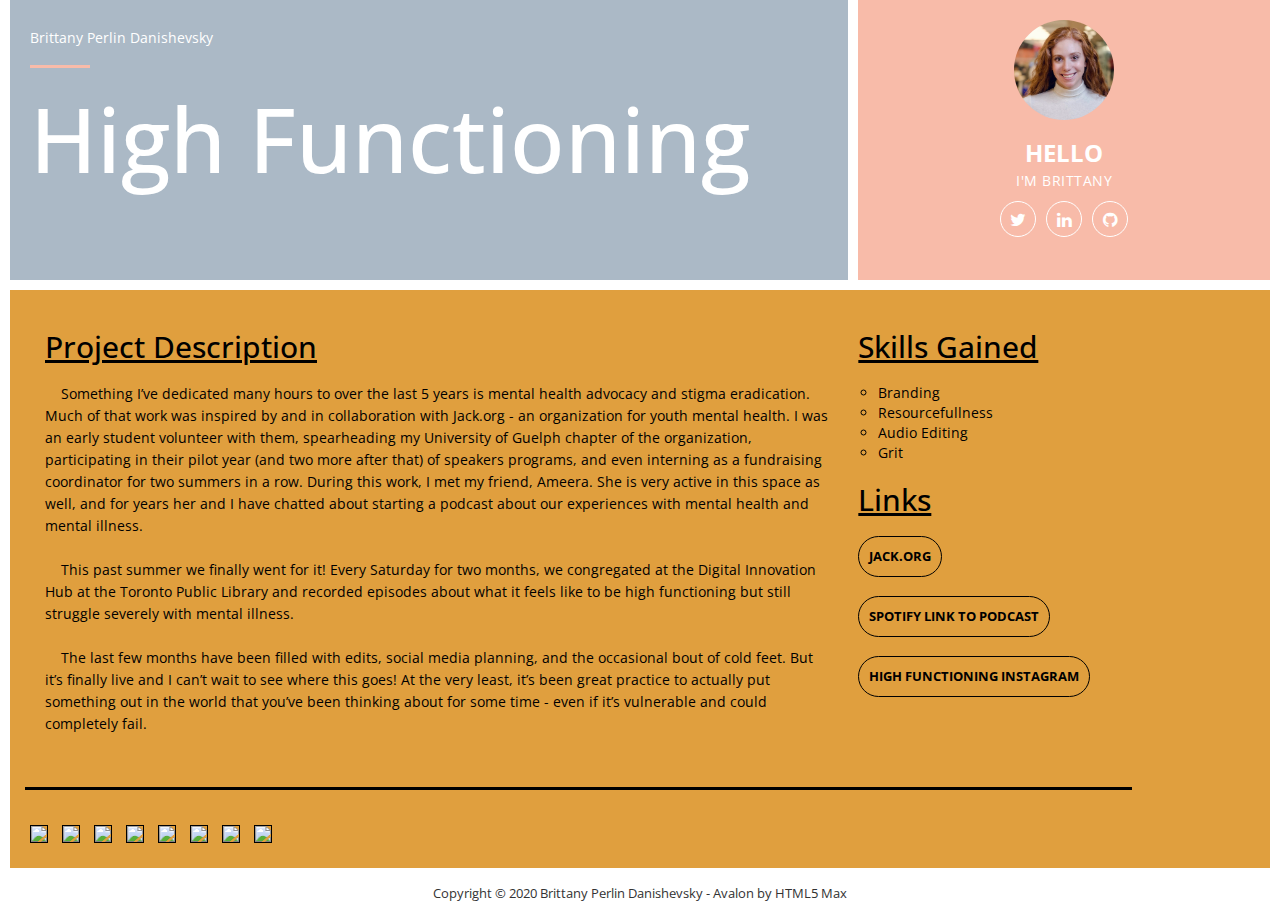
==== highfunctioning.html @ cb2e7c2d "Update highfunctioning.html" ====
<!DOCTYPE html>
<html>
    <head>
        <meta charset="utf-8">
        <meta http-equiv="X-UA-Compatible" content="IE=edge,chrome=1">
        <title>High Functioning Podcast</title>
<!--
Avalon Template
http://www.templatemo.com/tm-513-avalon
-->

	<link rel="shortcut icon" href="favicon.png">

        <meta name="description" content="">
        <meta name="viewport" content="width=device-width, initial-scale=1">
        <link rel="apple-touch-icon" href="apple-touch-icon.png">

        <link rel="stylesheet" href="css/bootstrap.min.css">
        <link rel="stylesheet" href="css/bootstrap-theme.min.css">
        <link rel="stylesheet" href="css/fontAwesome.css">
        <link rel="stylesheet" href="css/hero-slider.css">
        <link rel="stylesheet" href="css/owl-carousel.css">
        <link rel="stylesheet" href="css/datepicker.css">
        <link rel="stylesheet" href="css/projects.css">

        <link href="https://fonts.googleapis.com/css?family=Open+Sans:300,400,600,700,800" rel="stylesheet">
        <link rel="stylesheet" media="screen and (max-width: 480px)" href="css/smallscreen.css">
        <link rel="stylesheet" media="screen and (min-width: 481px)" href="css/widescreen.css">
        <script src="js/vendor/modernizr-2.8.3-respond-1.4.2.min.js"></script>
    </head>

<body>

  <section class="banner" id="top">
      <div class="container-fluid">
          <div class="row">
              <div class="col-md-8">
                  <div class="left-banner-content">
                      <div class="text-content">
                          <h6>Brittany Perlin Danishevsky</h6>
                          <div class="line-dec"></div>
                          <h1>High Functioning</h1>
                      </div>
                  </div>
              </div>
              <div class="col-md-4">
                  <div class="right-banner-content">
                      <div class="logo"><img src="img/logo.png" alt=""></div>
                      <h2>Hello</h2>
                      <span>I'm Brittany</span>
                      <ul class="social-icons">
                          <li><a href="https://twitter.com/brittanyperlin" target="_blank"><i class="fa fa-twitter"></i></a></li>
                          <li><a href="https://www.linkedin.com/in/brittanydanishevsky/" target="_blank"><i class="fa fa-linkedin"></i></a></li>
                          <li><a href="https://github.com/brittanydanishevsky" target="_blank"><i class="fa fa-github"></i></a></li>
                      </ul>
                  </div>
              </div>
          </div>
      </div>
  </section>

    <section class="information" id="middle">
      <div class="container-fluid">
        <div class="row">
          <div class="project-description">
            <div class="col-md-8">
            <h2>Project Description</h2>
            <p>&nbsp;&nbsp;&nbsp;&nbsp;Something I’ve dedicated many hours to over the last 5 years is mental health advocacy and stigma eradication. Much of that work was inspired by and in collaboration with Jack.org - an organization for youth mental health. I was an early student volunteer with them, spearheading my University of Guelph chapter of the organization, participating in their pilot year (and two more after that) of speakers programs, and even interning as a fundraising coordinator for two summers in a row. During this work, I met my friend, Ameera. She is very active in this space as well, and for years her and I have chatted about starting a podcast about our experiences with mental health and mental illness.<br><br>&nbsp;&nbsp;&nbsp;&nbsp;This past summer we finally went for it! Every Saturday for two months, we congregated at the Digital Innovation Hub at the Toronto Public Library and recorded episodes about what it feels like to be high functioning but still struggle severely with mental illness. <br><br>&nbsp;&nbsp;&nbsp;&nbsp;The last few months have been filled with edits, social media planning, and the occasional bout of cold feet. But it’s finally live and I can’t wait to see where this goes! At the very least, it’s been great practice to actually put something out in the world that you’ve been thinking about for some time - even if it’s vulnerable and could completely fail. <br><br></p>
            </div>
          </div>
          <div class="skills">
            <div class="col-md-4">
            <h2>Skills Gained</h2>
            <ul class="skills">
              <li>Branding</li>
              <li>Resourcefullness</li>
              <li>Audio Editing</li>
              <li>Grit</li>
            </ul>
            <h2>Links</h2>
            <ul class="black-border-button">
              <li><a href="https://jack.org/Home" target="_blank">Jack.org</a></li>
                <li><a href="https://open.spotify.com/show/5LnyyqnvdjglOMvpldzhnP" target="_blank">Spotify Link to Podcast</a></li>
                <li><a href="https://www.instagram.com/highfunctioningpodcast/" target="_blank">High Functioning Instagram</a></li>
            </ul>
          </div>
        </div>
      </div>
    </div>
  </section>

  <section class="pictures">
    <div class="container-fluid">
        <div class="row">
            <div class="col-md-12">
              <div class="line-dec"></div>
              <img src="img/hf1.png">
              <img src="img/hf2.png">
              <img src="img/hf3.png">
              <img src="img/hf4.png">
              <img src="img/hf5.png">
              <img src="img/hf6.png">
              <img src="img/hf7.png">
              <img src="img/hf8.png">
              </div>
          </div>
        </div>
  </section>


    <footer>
        <div class="container-fluid">
            <div class="row">
                <div class="col-md-12">
                    <p>Copyright &copy; 2020 Brittany Perlin Danishevsky

                    - Avalon
                    by HTML5 Max</p>
                </div>
            </div>
        </div>
    </footer>

  </body>
  </html>
---- css/hero-slider.css ----
/* -------------------------------- 

Primary style

-------------------------------- */
*, *::after, *::before {
  -webkit-box-sizing: border-box;
  -moz-box-sizing: border-box;
  box-sizing: border-box;
}

html {
  font-size: 62.5%;
}

body {
  font-family: "Open Sans", sans-serif;
  color: #2c343b;
  background-color: #f2f2f2;
}

a {
  color: #d44457;
  text-decoration: none;
}

img {
  max-width: 100%;
}

/* -------------------------------- 

Main Components 

-------------------------------- */
.cd-header {
  position: absolute;
  z-index: 2;
  top: 0;
  left: 0;
  width: 100%;
  height: 50px;
  background-color: #21272c;
  -webkit-font-smoothing: antialiased;
  -moz-osx-font-smoothing: grayscale;
}
@media only screen and (min-width: 768px) {
  .cd-header {
    height: 70px;
    background-color: transparent;
  }
}

#cd-logo {
  float: left;
  margin: 13px 0 0 5%;
}
#cd-logo img {
  display: block;
}
@media only screen and (min-width: 768px) {
  #cd-logo {
    margin: 23px 0 0 5%;
  }
}

.cd-primary-nav {
  /* mobile first - navigation hidden by default, triggered by tap/click on navigation icon */
  float: right;
  margin-right: 5%;
  width: 44px;
  height: 100%;
}
.cd-primary-nav ul {
  position: absolute;
  top: 0;
  left: 0;
  width: 100%;
  -webkit-transform: translateY(-100%);
  -moz-transform: translateY(-100%);
  -ms-transform: translateY(-100%);
  -o-transform: translateY(-100%);
  transform: translateY(-100%);
}
.cd-primary-nav ul.is-visible {
  box-shadow: 0 3px 8px rgba(0, 0, 0, 0.2);
  -webkit-transform: translateY(50px);
  -moz-transform: translateY(50px);
  -ms-transform: translateY(50px);
  -o-transform: translateY(50px);
  transform: translateY(50px);
}
.cd-primary-nav a {
  display: block;
  height: 50px;
  line-height: 50px;
  padding-left: 5%;
  background: #21272c;
  border-top: 1px solid #333c44;
  color: #ffffff;
}
@media only screen and (min-width: 768px) {
  .cd-primary-nav {
    /* reset navigation values */
    width: auto;
    height: auto;
    background: none;
  }
  .cd-primary-nav ul {
    position: static;
    width: auto;
    -webkit-transform: translateY(0);
    -moz-transform: translateY(0);
    -ms-transform: translateY(0);
    -o-transform: translateY(0);
    transform: translateY(0);
    line-height: 70px;
  }
  .cd-primary-nav ul.is-visible {
    -webkit-transform: translateY(0);
    -moz-transform: translateY(0);
    -ms-transform: translateY(0);
    -o-transform: translateY(0);
    transform: translateY(0);
  }
  .cd-primary-nav li {
    display: inline-block;
    margin-left: 1em;
  }
  .cd-primary-nav a {
    display: inline-block;
    height: auto;
    font-weight: 600;
    line-height: normal;
    background: transparent;
    padding: .6em 1em;
    border-top: none;
  }
}

/* -------------------------------- 

Slider

-------------------------------- */
.cd-hero {
  position: relative;
  -webkit-font-smoothing: antialiased;
  -moz-osx-font-smoothing: grayscale;
}

.cd-hero-slider {
  position: relative;
  height: 360px;
  overflow: hidden;
}
.cd-hero-slider li {
  position: absolute;
  top: 0;
  left: 0;
  width: 100%;
  height: 100%;
  -webkit-transform: translateX(100%);
  -moz-transform: translateX(100%);
  -ms-transform: translateX(100%);
  -o-transform: translateX(100%);
  transform: translateX(100%);
}
.cd-hero-slider li.selected {
  /* this is the visible slide */
  position: relative;
  -webkit-transform: translateX(0);
  -moz-transform: translateX(0);
  -ms-transform: translateX(0);
  -o-transform: translateX(0);
  transform: translateX(0);
}
.cd-hero-slider li.move-left {
  /* slide hidden on the left */
  -webkit-transform: translateX(-100%);
  -moz-transform: translateX(-100%);
  -ms-transform: translateX(-100%);
  -o-transform: translateX(-100%);
  transform: translateX(-100%);
}
.cd-hero-slider li.is-moving, .cd-hero-slider li.selected {
  /* the is-moving class is assigned to the slide which is moving outside the viewport */
  -webkit-transition: -webkit-transform 0.5s;
  -moz-transition: -moz-transform 0.5s;
  transition: transform 0.5s;
}
@media only screen and (min-width: 768px) {
  .cd-hero-slider {
    height: 500px;
  }
}
@media only screen and (min-width: 1170px) {
  .cd-hero-slider {
    height: 680px;
  }
}

/* -------------------------------- 

Single slide style

-------------------------------- */
.cd-hero-slider li {
  background-position: center center;
  background-size: cover;
  background-repeat: no-repeat;
}
.cd-hero-slider li:first-of-type {
  background-image: url(../img/slide_01.jpg);
}
.cd-hero-slider li:nth-of-type(2) {
  background-image: url(../img/slide_02.jpg);
}
.cd-hero-slider li:nth-of-type(3) {
  background-image: url(../img/slide_03.jpg);
}
.cd-hero-slider .cd-full-width,
.cd-hero-slider .cd-half-width {
  position: absolute;
  width: 100%;
  height: 100%;
  z-index: 1;
  left: 0;
  top: 0;
  /* this padding is used to align the text */
  padding-top: 150px;
  text-align: center;
  /* Force Hardware Acceleration in WebKit */
  -webkit-backface-visibility: hidden;
  backface-visibility: hidden;
  -webkit-transform: translateZ(0);
  -moz-transform: translateZ(0);
  -ms-transform: translateZ(0);
  -o-transform: translateZ(0);
  transform: translateZ(0);
}
.cd-hero-slider .cd-img-container {
  /* hide image on mobile device */
  display: none;
}
.cd-hero-slider .cd-img-container img {
  position: absolute;
  left: 50%;
  top: 50%;
  bottom: auto;
  right: auto;
  -webkit-transform: translateX(-50%) translateY(-50%);
  -moz-transform: translateX(-50%) translateY(-50%);
  -ms-transform: translateX(-50%) translateY(-50%);
  -o-transform: translateX(-50%) translateY(-50%);
  transform: translateX(-50%) translateY(-50%);
}
.cd-hero-slider .cd-bg-video-wrapper {
  /* hide video on mobile device */
  display: none;
  position: absolute;
  top: 0;
  left: 0;
  width: 100%;
  height: 100%;
  overflow: hidden;
}
.cd-hero-slider .cd-bg-video-wrapper video {
  /* you won't see this element in the html, but it will be injected using js */
  display: block;
  min-height: 100%;
  min-width: 100%;
  max-width: none;
  height: auto;
  width: auto;
  position: absolute;
  left: 50%;
  top: 50%;
  bottom: auto;
  right: auto;
  -webkit-transform: translateX(-50%) translateY(-50%);
  -moz-transform: translateX(-50%) translateY(-50%);
  -ms-transform: translateX(-50%) translateY(-50%);
  -o-transform: translateX(-50%) translateY(-50%);
  transform: translateX(-50%) translateY(-50%);
}
.cd-hero-slider h2, .cd-hero-slider p {
  text-shadow: 0 1px 3px rgba(0, 0, 0, 0.1);
  line-height: 1.2;
  margin: 0 auto 14px;
  color: #ffffff;
  width: 90%;
  max-width: 400px;
}
.cd-hero-slider h2 {
  font-size: 2.4rem;
}
.cd-hero-slider p {
  font-size: 1.4rem;
  line-height: 1.4;
}
.cd-hero-slider .cd-btn {
  display: inline-block;
  padding: 1.2em 1.4em;
  margin-top: .8em;
  background-color: rgba(212, 68, 87, 0.9);
  font-size: 1.3rem;
  font-weight: 700;
  letter-spacing: 1px;
  color: #ffffff;
  text-transform: uppercase;
  box-shadow: 0 3px 6px rgba(0, 0, 0, 0.1);
  -webkit-transition: background-color 0.2s;
  -moz-transition: background-color 0.2s;
  transition: background-color 0.2s;
}
.cd-hero-slider .cd-btn.secondary {
  background-color: rgba(22, 26, 30, 0.8);
}
.cd-hero-slider .cd-btn:nth-of-type(2) {
  margin-left: 1em;
}
.no-touch .cd-hero-slider .cd-btn:hover {
  background-color: #d44457;
}
.no-touch .cd-hero-slider .cd-btn.secondary:hover {
  background-color: #161a1e;
}
@media only screen and (min-width: 768px) {
  .cd-hero-slider .cd-full-width,
  .cd-hero-slider .cd-half-width {
    padding-top: 200px;
  }
  .cd-hero-slider .cd-bg-video-wrapper {
    display: block;
  }
  .cd-hero-slider .cd-half-width {
    width: 45%;
  }
  .cd-hero-slider .cd-half-width:first-of-type {
    left: 5%;
  }
  .cd-hero-slider .cd-half-width:nth-of-type(2) {
    right: 5%;
    left: auto;
  }
  .cd-hero-slider .cd-img-container {
    display: block;
  }
  .cd-hero-slider h2, .cd-hero-slider p {
    max-width: 520px;
  }
  .cd-hero-slider h2 {
    font-size: 2.4em;
    font-weight: 300;
  }
  .cd-hero-slider .cd-btn {
    font-size: 1.4rem;
  }
}
@media only screen and (min-width: 1170px) {
  .cd-hero-slider .cd-full-width,
  .cd-hero-slider .cd-half-width {
    padding-top: 250px;
  }
  .cd-hero-slider h2, .cd-hero-slider p {
    margin-bottom: 20px;
  }
  .cd-hero-slider h2 {
    font-size: 3.2em;
  }
  .cd-hero-slider p {
    font-size: 1.6rem;
  }
}

/* -------------------------------- 

Single slide animation

-------------------------------- */
@media only screen and (min-width: 768px) {
  .cd-hero-slider .cd-half-width {
    opacity: 0;
    -webkit-transform: translateX(40px);
    -moz-transform: translateX(40px);
    -ms-transform: translateX(40px);
    -o-transform: translateX(40px);
    transform: translateX(40px);
  }
  .cd-hero-slider .move-left .cd-half-width {
    -webkit-transform: translateX(-40px);
    -moz-transform: translateX(-40px);
    -ms-transform: translateX(-40px);
    -o-transform: translateX(-40px);
    transform: translateX(-40px);
  }
  .cd-hero-slider .selected .cd-half-width {
    /* this is the visible slide */
    opacity: 1;
    -webkit-transform: translateX(0);
    -moz-transform: translateX(0);
    -ms-transform: translateX(0);
    -o-transform: translateX(0);
    transform: translateX(0);
  }
  .cd-hero-slider .is-moving .cd-half-width {
    /* this is the slide moving outside the viewport 
    wait for the end of the transition on the <li> parent before set opacity to 0 and translate to 40px/-40px */
    -webkit-transition: opacity 0s 0.5s, -webkit-transform 0s 0.5s;
    -moz-transition: opacity 0s 0.5s, -moz-transform 0s 0.5s;
    transition: opacity 0s 0.5s, transform 0s 0.5s;
  }
  .cd-hero-slider li.selected.from-left .cd-half-width:nth-of-type(2),
  .cd-hero-slider li.selected.from-right .cd-half-width:first-of-type {
    /* this is the selected slide - different animation if it's entering from left or right */
    -webkit-transition: opacity 0.4s 0.2s, -webkit-transform 0.5s 0.2s;
    -moz-transition: opacity 0.4s 0.2s, -moz-transform 0.5s 0.2s;
    transition: opacity 0.4s 0.2s, transform 0.5s 0.2s;
  }
  .cd-hero-slider li.selected.from-left .cd-half-width:first-of-type,
  .cd-hero-slider li.selected.from-right .cd-half-width:nth-of-type(2) {
    /* this is the selected slide - different animation if it's entering from left or right */
    -webkit-transition: opacity 0.4s 0.4s, -webkit-transform 0.5s 0.4s;
    -moz-transition: opacity 0.4s 0.4s, -moz-transform 0.5s 0.4s;
    transition: opacity 0.4s 0.4s, transform 0.5s 0.4s;
  }
  .cd-hero-slider .cd-full-width h2,
  .cd-hero-slider .cd-full-width p,
  .cd-hero-slider .cd-full-width .cd-btn {
    opacity: 0;
    -webkit-transform: translateX(100px);
    -moz-transform: translateX(100px);
    -ms-transform: translateX(100px);
    -o-transform: translateX(100px);
    transform: translateX(100px);
  }
  .cd-hero-slider .move-left .cd-full-width h2,
  .cd-hero-slider .move-left .cd-full-width p,
  .cd-hero-slider .move-left .cd-full-width .cd-btn {
    opacity: 0;
    -webkit-transform: translateX(-100px);
    -moz-transform: translateX(-100px);
    -ms-transform: translateX(-100px);
    -o-transform: translateX(-100px);
    transform: translateX(-100px);
  }
  .cd-hero-slider .selected .cd-full-width h2,
  .cd-hero-slider .selected .cd-full-width p,
  .cd-hero-slider .selected .cd-full-width .cd-btn {
    /* this is the visible slide */
    opacity: 1;
    -webkit-transform: translateX(0);
    -moz-transform: translateX(0);
    -ms-transform: translateX(0);
    -o-transform: translateX(0);
    transform: translateX(0);
  }
  .cd-hero-slider li.is-moving .cd-full-width h2,
  .cd-hero-slider li.is-moving .cd-full-width p,
  .cd-hero-slider li.is-moving .cd-full-width .cd-btn {
    /* this is the slide moving outside the viewport 
    wait for the end of the transition on the li parent before set opacity to 0 and translate to 100px/-100px */
    -webkit-transition: opacity 0s 0.5s, -webkit-transform 0s 0.5s;
    -moz-transition: opacity 0s 0.5s, -moz-transform 0s 0.5s;
    transition: opacity 0s 0.5s, transform 0s 0.5s;
  }
  .cd-hero-slider li.selected h2 {
    -webkit-transition: opacity 0.4s 0.2s, -webkit-transform 0.5s 0.2s;
    -moz-transition: opacity 0.4s 0.2s, -moz-transform 0.5s 0.2s;
    transition: opacity 0.4s 0.2s, transform 0.5s 0.2s;
  }
  .cd-hero-slider li.selected p {
    -webkit-transition: opacity 0.4s 0.3s, -webkit-transform 0.5s 0.3s;
    -moz-transition: opacity 0.4s 0.3s, -moz-transform 0.5s 0.3s;
    transition: opacity 0.4s 0.3s, transform 0.5s 0.3s;
  }
  .cd-hero-slider li.selected .cd-btn {
    -webkit-transition: opacity 0.4s 0.4s, -webkit-transform 0.5s 0.4s, background-color 0.2s 0s;
    -moz-transition: opacity 0.4s 0.4s, -moz-transform 0.5s 0.4s, background-color 0.2s 0s;
    transition: opacity 0.4s 0.4s, transform 0.5s 0.4s, background-color 0.2s 0s;
  }
}
/* -------------------------------- 

Slider navigation

-------------------------------- */
.cd-slider-nav {
  display: none;
  position: absolute;
  width: 100%;
  bottom: 0;
  z-index: 2;
  text-align: center;
  height: 55px;
  background-color: rgba(0, 1, 1, 0.5);
}
.cd-slider-nav nav, .cd-slider-nav ul, .cd-slider-nav li, .cd-slider-nav a {
  height: 100%;
}
.cd-slider-nav nav {
  display: inline-block;
  position: relative;
}
.cd-slider-nav .cd-marker {
  position: absolute;
  bottom: 0;
  left: 0;
  width: 60px;
  height: 100%;
  color: #d44457;
  background-color: #ffffff;
  box-shadow: inset 0 2px 0 currentColor;
  -webkit-transition: -webkit-transform 0.2s, box-shadow 0.2s;
  -moz-transition: -moz-transform 0.2s, box-shadow 0.2s;
  transition: transform 0.2s, box-shadow 0.2s;
}
.cd-slider-nav .cd-marker.item-2 {
  -webkit-transform: translateX(100%);
  -moz-transform: translateX(100%);
  -ms-transform: translateX(100%);
  -o-transform: translateX(100%);
  transform: translateX(100%);
}
.cd-slider-nav .cd-marker.item-3 {
  -webkit-transform: translateX(200%);
  -moz-transform: translateX(200%);
  -ms-transform: translateX(200%);
  -o-transform: translateX(200%);
  transform: translateX(200%);
}
.cd-slider-nav .cd-marker.item-4 {
  -webkit-transform: translateX(300%);
  -moz-transform: translateX(300%);
  -ms-transform: translateX(300%);
  -o-transform: translateX(300%);
  transform: translateX(300%);
}
.cd-slider-nav .cd-marker.item-5 {
  -webkit-transform: translateX(400%);
  -moz-transform: translateX(400%);
  -ms-transform: translateX(400%);
  -o-transform: translateX(400%);
  transform: translateX(400%);
}
.cd-slider-nav ul::after {
  clear: both;
  content: "";
  display: table;
}
.cd-slider-nav li {
  display: inline-block;
  width: 60px;
  float: left;
}
.cd-slider-nav li.selected a {
  color: #2c343b;
}
.no-touch .cd-slider-nav li.selected a:hover {
  background-color: transparent;
}
.cd-slider-nav a {
  display: block;
  position: relative;
  padding-top: 35px;
  font-size: 1rem;
  font-weight: 700;
  color: #a8b4be;
  -webkit-transition: background-color 0.2s;
  -moz-transition: background-color 0.2s;
  transition: background-color 0.2s;
}
.cd-slider-nav a::before {
  content: '';
  position: absolute;
  width: 24px;
  height: 24px;
  top: 8px;
  left: 50%;
  right: auto;
  -webkit-transform: translateX(-50%);
  -moz-transform: translateX(-50%);
  -ms-transform: translateX(-50%);
  -o-transform: translateX(-50%);
  transform: translateX(-50%);
}
.no-touch .cd-slider-nav a:hover {
  background-color: rgba(0, 1, 1, 0.5);
}
.cd-slider-nav li:first-of-type a::before {
  background-position: 0 0;
}
.cd-slider-nav li.selected:first-of-type a::before {
  background-position: 0 -24px;
}
.cd-slider-nav li:nth-of-type(2) a::before {
  background-position: -24px 0;
}
.cd-slider-nav li.selected:nth-of-type(2) a::before {
  background-position: -24px -24px;
}
.cd-slider-nav li:nth-of-type(3) a::before {
  background-position: -48px 0;
}
.cd-slider-nav li.selected:nth-of-type(3) a::before {
  background-position: -48px -24px;
}
.cd-slider-nav li:nth-of-type(4) a::before {
  background-position: -72px 0;
}
.cd-slider-nav li.selected:nth-of-type(4) a::before {
  background-position: -72px -24px;
}
.cd-slider-nav li:nth-of-type(5) a::before {
  background-position: -96px 0;
}
.cd-slider-nav li.selected:nth-of-type(5) a::before {
  background-position: -96px -24px;
}
@media only screen and (min-width: 768px) {
  .cd-slider-nav {
    height: 80px;
  }
  .cd-slider-nav .cd-marker,
  .cd-slider-nav li {
    width: 95px;
  }
  .cd-slider-nav a {
    padding-top: 48px;
    font-size: 1.1rem;
    text-transform: uppercase;
  }
  .cd-slider-nav a::before {
    top: 18px;
  }
}

/* -------------------------------- 

Main content

-------------------------------- */
.cd-main-content {
  width: 90%;
  max-width: 768px;
  margin: 0 auto;
  padding: 2em 0;
}
.cd-main-content p {
  font-size: 1.4rem;
  line-height: 1.8;
  color: #999999;
  margin: 2em 0;
}
@media only screen and (min-width: 1170px) {
  .cd-main-content {
    padding: 3em 0;
  }
  .cd-main-content p {
    font-size: 1.6rem;
  }
}

/* -------------------------------- 

Javascript disabled

-------------------------------- */
.no-js .cd-hero-slider li {
  display: none;
}
.no-js .cd-hero-slider li.selected {
  display: block;
}

.no-js .cd-slider-nav {
  display: none;
}
---- css/owl-carousel.css ----
/* 
 *  Core Owl Carousel CSS File
 *  v1.3.3
 */

/* clearfix */
.owl-carousel .owl-wrapper:after {
  content: ".";
  display: block;
  clear: both;
  visibility: hidden;
  line-height: 0;
  height: 0;
}
/* display none until init */
.owl-carousel{
  display: none;
  position: relative;
  width: 100%;
  -ms-touch-action: pan-y;
}
.owl-carousel .owl-wrapper{
  display: none;
  position: relative;
  -webkit-transform: translate3d(0px, 0px, 0px);
}
.owl-carousel .owl-wrapper-outer{
  overflow: hidden;
  position: relative;
  width: 100%;
}
.owl-carousel .owl-wrapper-outer.autoHeight{
  -webkit-transition: height 500ms ease-in-out;
  -moz-transition: height 500ms ease-in-out;
  -ms-transition: height 500ms ease-in-out;
  -o-transition: height 500ms ease-in-out;
  transition: height 500ms ease-in-out;
}
  
.owl-carousel .owl-item{
  float: left;
}

.owl-controls {
  @media (max-width: @screen-sm-max) {
    top: -120px;
  }
  top: -200px;
  width: 100%;
  text-align: center;
  display: inline-block;
}

.owl-controls a {
  color: #336699;
}

.owl-controls a:hover {
  color: #336699;
}

.owl-controls .bg-prev {
  position: absolute;
  z-index: 1;
  width: 50px;
  height: 50px;
  z-index:10; 
  background:#fff; 
  border: 1px solid #336699;
  -webkit-transform: rotate(45deg);
  -moz-transform: rotate(45deg);
  -ms-transform: rotate(45deg);
  -o-transform: rotate(45deg);
  transform: rotate(45deg);
}

.owl-controls .bg-prev:before{
  content:""; 
  display:block; 
  position:absolute; 
  z-index:-1; 
  top:3px; 
  left:3px; 
  right:3px; 
  bottom:3px; 
  border:2px solid #336699
}

.owl-controls .prev {
  left: 15px;
  z-index: 11;
  position: absolute; 
  width: 50px;
  height: 50px;
  line-height: 32px;
}

.owl-controls .prev.active {
  background-image: none;
  outline: 0;
  -webkit-box-shadow: none;
          box-shadow: none;
}

.owl-controls .prev:active {
  background-image: none;
  outline: 0;
  -webkit-box-shadow: none;
          box-shadow: none;
}

.owl-controls .bg-next {
  position: absolute;
  float: right;
  z-index: 1;
  width: 50px;
  height: 50px;
  position:relative; 
  z-index:10; 
  background:#fff; 
  border: 1px solid #336699;
  -webkit-transform: rotate(45deg);
  -moz-transform: rotate(45deg);
  -ms-transform: rotate(45deg);
  -o-transform: rotate(45deg);
  transform: rotate(45deg);
}

.owl-controls .bg-next:before{
  content:""; 
  display:block; 
  position:absolute; 
  z-index:-1; 
  top:3px; 
  left:3px; 
  right:3px; 
  bottom:3px; 
  border:2px solid #336699
}

.owl-controls .next {
  right: 15px;
  z-index: 11;
  position: absolute; 
  width: 50px;
  height: 50px;
  line-height: 32px;
}

.owl-controls .next.active {
  background-image: none;
  outline: 0;
  -webkit-box-shadow: none;
          box-shadow: none;
}

.owl-controls .next:active {
  background-image: none;
  outline: 0;
  -webkit-box-shadow: none;
          box-shadow: none;
}


.owl-theme .owl-controls .owl-page{
  cursor: pointer;
  display: inline-block;
  zoom: 1;
  *display: inline;/*IE7 life-saver */
}
.owl-theme .owl-controls .owl-page a{
  display: block;
  width: 12px;
  height: 12px;
  margin: 0px 5px;
  filter: Alpha(Opacity=50);/*IE7 fix*/
  opacity: 0.5;
  -webkit-border-radius: 20px;
  -moz-border-radius: 20px;
  border-radius: 20px;
  background: transparent;
  border: 2px solid #888;
}

.owl-theme .owl-controls .owl-page.active span,
.owl-theme .owl-controls.clickable .owl-page:hover span{
  filter: Alpha(Opacity=100);/*IE7 fix*/
  opacity: 1;
  display: inline-block;
}
.owl-controls {
  -webkit-user-select: none;
  -khtml-user-select: none;
  -moz-user-select: none;
  -ms-user-select: none;
  user-select: none;
  -webkit-tap-highlight-color: rgba(0, 0, 0, 0);
}

/* fix */
.owl-carousel  .owl-wrapper,
.owl-carousel  .owl-item{
  -webkit-backface-visibility: hidden;
  -moz-backface-visibility:    hidden;
  -ms-backface-visibility:     hidden;
  -webkit-transform: translate3d(0,0,0);
  -moz-transform: translate3d(0,0,0);
  -ms-transform: translate3d(0,0,0);
}
---- css/datepicker.css ----
/*!
 * Datepicker for Bootstrap v1.7.1 (https://github.com/uxsolutions/bootstrap-datepicker)
 *
 * Licensed under the Apache License v2.0 (http://www.apache.org/licenses/LICENSE-2.0)
 */

.datepicker {
  padding: 4px;
  -webkit-border-radius: 4px;
  -moz-border-radius: 4px;
  border-radius: 4px;
  direction: ltr;
}
.datepicker-inline {
  width: 220px;
}
.datepicker-rtl {
  direction: rtl;
}
.datepicker-rtl.dropdown-menu {
  left: auto;
}
.datepicker-rtl table tr td span {
  float: right;
}
.datepicker-dropdown {
  top: 0;
  left: 0;
}
.datepicker-dropdown:before {
  content: '';
  display: inline-block;
  border-left: 7px solid transparent;
  border-right: 7px solid transparent;
  border-bottom: 7px solid #999;
  border-top: 0;
  border-bottom-color: rgba(0, 0, 0, 0.2);
  position: absolute;
}
.datepicker-dropdown:after {
  content: '';
  display: inline-block;
  border-left: 6px solid transparent;
  border-right: 6px solid transparent;
  border-bottom: 6px solid #fff;
  border-top: 0;
  position: absolute;
}
.datepicker-dropdown.datepicker-orient-left:before {
  left: 6px;
}
.datepicker-dropdown.datepicker-orient-left:after {
  left: 7px;
}
.datepicker-dropdown.datepicker-orient-right:before {
  right: 6px;
}
.datepicker-dropdown.datepicker-orient-right:after {
  right: 7px;
}
.datepicker-dropdown.datepicker-orient-bottom:before {
  top: -7px;
}
.datepicker-dropdown.datepicker-orient-bottom:after {
  top: -6px;
}
.datepicker-dropdown.datepicker-orient-top:before {
  bottom: -7px;
  border-bottom: 0;
  border-top: 7px solid #999;
}
.datepicker-dropdown.datepicker-orient-top:after {
  bottom: -6px;
  border-bottom: 0;
  border-top: 6px solid #fff;
}
.datepicker table {
  margin: 0;
  -webkit-touch-callout: none;
  -webkit-user-select: none;
  -khtml-user-select: none;
  -moz-user-select: none;
  -ms-user-select: none;
  user-select: none;
}
.datepicker td,
.datepicker th {
  text-align: center;
  width: 20px;
  height: 20px;
  -webkit-border-radius: 4px;
  -moz-border-radius: 4px;
  border-radius: 4px;
  border: none;
}
.table-striped .datepicker table tr td,
.table-striped .datepicker table tr th {
  background-color: transparent;
}
.datepicker table tr td.day:hover,
.datepicker table tr td.day.focused {
  background: #eee;
  cursor: pointer;
}
.datepicker table tr td.old,
.datepicker table tr td.new {
  color: #999;
}
.datepicker table tr td.disabled,
.datepicker table tr td.disabled:hover {
  background: none;
  color: #999;
  cursor: default;
}
.datepicker table tr td.highlighted {
  background: #d9edf7;
  border-radius: 0;
}
.datepicker table tr td.today,
.datepicker table tr td.today:hover,
.datepicker table tr td.today.disabled,
.datepicker table tr td.today.disabled:hover {
  background-color: #fde19a;
  background-image: -moz-linear-gradient(to bottom, #fdd49a, #fdf59a);
  background-image: -ms-linear-gradient(to bottom, #fdd49a, #fdf59a);
  background-image: -webkit-gradient(linear, 0 0, 0 100%, from(#fdd49a), to(#fdf59a));
  background-image: -webkit-linear-gradient(to bottom, #fdd49a, #fdf59a);
  background-image: -o-linear-gradient(to bottom, #fdd49a, #fdf59a);
  background-image: linear-gradient(to bottom, #fdd49a, #fdf59a);
  background-repeat: repeat-x;
  filter: progid:DXImageTransform.Microsoft.gradient(startColorstr='#fdd49a', endColorstr='#fdf59a', GradientType=0);
  border-color: #fdf59a #fdf59a #fbed50;
  border-color: rgba(0, 0, 0, 0.1) rgba(0, 0, 0, 0.1) rgba(0, 0, 0, 0.25);
  filter: progid:DXImageTransform.Microsoft.gradient(enabled=false);
  color: #000;
}
.datepicker table tr td.today:hover,
.datepicker table tr td.today:hover:hover,
.datepicker table tr td.today.disabled:hover,
.datepicker table tr td.today.disabled:hover:hover,
.datepicker table tr td.today:active,
.datepicker table tr td.today:hover:active,
.datepicker table tr td.today.disabled:active,
.datepicker table tr td.today.disabled:hover:active,
.datepicker table tr td.today.active,
.datepicker table tr td.today:hover.active,
.datepicker table tr td.today.disabled.active,
.datepicker table tr td.today.disabled:hover.active,
.datepicker table tr td.today.disabled,
.datepicker table tr td.today:hover.disabled,
.datepicker table tr td.today.disabled.disabled,
.datepicker table tr td.today.disabled:hover.disabled,
.datepicker table tr td.today[disabled],
.datepicker table tr td.today:hover[disabled],
.datepicker table tr td.today.disabled[disabled],
.datepicker table tr td.today.disabled:hover[disabled] {
  background-color: #fdf59a;
}
.datepicker table tr td.today:active,
.datepicker table tr td.today:hover:active,
.datepicker table tr td.today.disabled:active,
.datepicker table tr td.today.disabled:hover:active,
.datepicker table tr td.today.active,
.datepicker table tr td.today:hover.active,
.datepicker table tr td.today.disabled.active,
.datepicker table tr td.today.disabled:hover.active {
  background-color: #fbf069 \9;
}
.datepicker table tr td.today:hover:hover {
  color: #000;
}
.datepicker table tr td.today.active:hover {
  color: #fff;
}
.datepicker table tr td.range,
.datepicker table tr td.range:hover,
.datepicker table tr td.range.disabled,
.datepicker table tr td.range.disabled:hover {
  background: #eee;
  -webkit-border-radius: 0;
  -moz-border-radius: 0;
  border-radius: 0;
}
.datepicker table tr td.range.today,
.datepicker table tr td.range.today:hover,
.datepicker table tr td.range.today.disabled,
.datepicker table tr td.range.today.disabled:hover {
  background-color: #f3d17a;
  background-image: -moz-linear-gradient(to bottom, #f3c17a, #f3e97a);
  background-image: -ms-linear-gradient(to bottom, #f3c17a, #f3e97a);
  background-image: -webkit-gradient(linear, 0 0, 0 100%, from(#f3c17a), to(#f3e97a));
  background-image: -webkit-linear-gradient(to bottom, #f3c17a, #f3e97a);
  background-image: -o-linear-gradient(to bottom, #f3c17a, #f3e97a);
  background-image: linear-gradient(to bottom, #f3c17a, #f3e97a);
  background-repeat: repeat-x;
  filter: progid:DXImageTransform.Microsoft.gradient(startColorstr='#f3c17a', endColorstr='#f3e97a', GradientType=0);
  border-color: #f3e97a #f3e97a #edde34;
  border-color: rgba(0, 0, 0, 0.1) rgba(0, 0, 0, 0.1) rgba(0, 0, 0, 0.25);
  filter: progid:DXImageTransform.Microsoft.gradient(enabled=false);
  -webkit-border-radius: 0;
  -moz-border-radius: 0;
  border-radius: 0;
}
.datepicker table tr td.range.today:hover,
.datepicker table tr td.range.today:hover:hover,
.datepicker table tr td.range.today.disabled:hover,
.datepicker table tr td.range.today.disabled:hover:hover,
.datepicker table tr td.range.today:active,
.datepicker table tr td.range.today:hover:active,
.datepicker table tr td.range.today.disabled:active,
.datepicker table tr td.range.today.disabled:hover:active,
.datepicker table tr td.range.today.active,
.datepicker table tr td.range.today:hover.active,
.datepicker table tr td.range.today.disabled.active,
.datepicker table tr td.range.today.disabled:hover.active,
.datepicker table tr td.range.today.disabled,
.datepicker table tr td.range.today:hover.disabled,
.datepicker table tr td.range.today.disabled.disabled,
.datepicker table tr td.range.today.disabled:hover.disabled,
.datepicker table tr td.range.today[disabled],
.datepicker table tr td.range.today:hover[disabled],
.datepicker table tr td.range.today.disabled[disabled],
.datepicker table tr td.range.today.disabled:hover[disabled] {
  background-color: #f3e97a;
}
.datepicker table tr td.range.today:active,
.datepicker table tr td.range.today:hover:active,
.datepicker table tr td.range.today.disabled:active,
.datepicker table tr td.range.today.disabled:hover:active,
.datepicker table tr td.range.today.active,
.datepicker table tr td.range.today:hover.active,
.datepicker table tr td.range.today.disabled.active,
.datepicker table tr td.range.today.disabled:hover.active {
  background-color: #efe24b \9;
}
.datepicker table tr td.selected,
.datepicker table tr td.selected:hover,
.datepicker table tr td.selected.disabled,
.datepicker table tr td.selected.disabled:hover {
  background-color: #9e9e9e;
  background-image: -moz-linear-gradient(to bottom, #b3b3b3, #808080);
  background-image: -ms-linear-gradient(to bottom, #b3b3b3, #808080);
  background-image: -webkit-gradient(linear, 0 0, 0 100%, from(#b3b3b3), to(#808080));
  background-image: -webkit-linear-gradient(to bottom, #b3b3b3, #808080);
  background-image: -o-linear-gradient(to bottom, #b3b3b3, #808080);
  background-image: linear-gradient(to bottom, #b3b3b3, #808080);
  background-repeat: repeat-x;
  filter: progid:DXImageTransform.Microsoft.gradient(startColorstr='#b3b3b3', endColorstr='#808080', GradientType=0);
  border-color: #808080 #808080 #595959;
  border-color: rgba(0, 0, 0, 0.1) rgba(0, 0, 0, 0.1) rgba(0, 0, 0, 0.25);
  filter: progid:DXImageTransform.Microsoft.gradient(enabled=false);
  color: #fff;
  text-shadow: 0 -1px 0 rgba(0, 0, 0, 0.25);
}
.datepicker table tr td.selected:hover,
.datepicker table tr td.selected:hover:hover,
.datepicker table tr td.selected.disabled:hover,
.datepicker table tr td.selected.disabled:hover:hover,
.datepicker table tr td.selected:active,
.datepicker table tr td.selected:hover:active,
.datepicker table tr td.selected.disabled:active,
.datepicker table tr td.selected.disabled:hover:active,
.datepicker table tr td.selected.active,
.datepicker table tr td.selected:hover.active,
.datepicker table tr td.selected.disabled.active,
.datepicker table tr td.selected.disabled:hover.active,
.datepicker table tr td.selected.disabled,
.datepicker table tr td.selected:hover.disabled,
.datepicker table tr td.selected.disabled.disabled,
.datepicker table tr td.selected.disabled:hover.disabled,
.datepicker table tr td.selected[disabled],
.datepicker table tr td.selected:hover[disabled],
.datepicker table tr td.selected.disabled[disabled],
.datepicker table tr td.selected.disabled:hover[disabled] {
  background-color: #808080;
}
.datepicker table tr td.selected:active,
.datepicker table tr td.selected:hover:active,
.datepicker table tr td.selected.disabled:active,
.datepicker table tr td.selected.disabled:hover:active,
.datepicker table tr td.selected.active,
.datepicker table tr td.selected:hover.active,
.datepicker table tr td.selected.disabled.active,
.datepicker table tr td.selected.disabled:hover.active {
  background-color: #ffe165 \9;
}
.datepicker table tr td.active,
.datepicker table tr td.active:hover,
.datepicker table tr td.active.disabled,
.datepicker table tr td.active.disabled:hover {
  background-color: #ffe165;
  background-image: -moz-linear-gradient(to bottom, #08c, #ffe165);
  filter: progid:DXImageTransform.Microsoft.gradient(startColorstr='#08c', endColorstr='#ffe165', GradientType=0);
  border-color: #ffe165 #ffe165 #002a80;
  border-color: rgba(0, 0, 0, 0.1) rgba(0, 0, 0, 0.1) rgba(0, 0, 0, 0.25);
  filter: progid:DXImageTransform.Microsoft.gradient(enabled=false);
  color: #121212;
  text-shadow: 0 -1px 0 rgba(0, 0, 0, 0.25);
}
.datepicker table tr td.active:hover,
.datepicker table tr td.active:hover:hover,
.datepicker table tr td.active.disabled:hover,
.datepicker table tr td.active.disabled:hover:hover,
.datepicker table tr td.active:active,
.datepicker table tr td.active:hover:active,
.datepicker table tr td.active.disabled:active,
.datepicker table tr td.active.disabled:hover:active,
.datepicker table tr td.active.active,
.datepicker table tr td.active:hover.active,
.datepicker table tr td.active.disabled.active,
.datepicker table tr td.active.disabled:hover.active,
.datepicker table tr td.active.disabled,
.datepicker table tr td.active:hover.disabled,
.datepicker table tr td.active.disabled.disabled,
.datepicker table tr td.active.disabled:hover.disabled,
.datepicker table tr td.active[disabled],
.datepicker table tr td.active:hover[disabled],
.datepicker table tr td.active.disabled[disabled],
.datepicker table tr td.active.disabled:hover[disabled] {
  background-color: #ffe165;
}
.datepicker table tr td.active:active,
.datepicker table tr td.active:hover:active,
.datepicker table tr td.active.disabled:active,
.datepicker table tr td.active.disabled:hover:active,
.datepicker table tr td.active.active,
.datepicker table tr td.active:hover.active,
.datepicker table tr td.active.disabled.active,
.datepicker table tr td.active.disabled:hover.active {
  background-color: #ffe165 \9;
}
.datepicker table tr td span {
  display: block;
  width: 23%;
  height: 54px;
  line-height: 54px;
  float: left;
  margin: 1%;
  cursor: pointer;
  -webkit-border-radius: 4px;
  -moz-border-radius: 4px;
  border-radius: 4px;
}
.datepicker table tr td span:hover,
.datepicker table tr td span.focused {
  background: #eee;
}
.datepicker table tr td span.disabled,
.datepicker table tr td span.disabled:hover {
  background: none;
  color: #999;
  cursor: default;
}
.datepicker table tr td span.active,
.datepicker table tr td span.active:hover,
.datepicker table tr td span.active.disabled,
.datepicker table tr td span.active.disabled:hover {
  background-color: #006dcc;
  background-image: -moz-linear-gradient(to bottom, #08c, #ffe165);
  background-image: -ms-linear-gradient(to bottom, #08c, #ffe165);
  background-image: -webkit-gradient(linear, 0 0, 0 100%, from(#08c), to(#ffe165));
  background-image: -webkit-linear-gradient(to bottom, #08c, #ffe165);
  background-image: -o-linear-gradient(to bottom, #08c, #ffe165);
  background-image: linear-gradient(to bottom, #08c, #ffe165);
  background-repeat: repeat-x;
  filter: progid:DXImageTransform.Microsoft.gradient(startColorstr='#08c', endColorstr='#ffe165', GradientType=0);
  border-color: #ffe165 #ffe165 #002a80;
  border-color: rgba(0, 0, 0, 0.1) rgba(0, 0, 0, 0.1) rgba(0, 0, 0, 0.25);
  filter: progid:DXImageTransform.Microsoft.gradient(enabled=false);
  color: #fff;
  text-shadow: 0 -1px 0 rgba(0, 0, 0, 0.25);
}
.datepicker table tr td span.active:hover,
.datepicker table tr td span.active:hover:hover,
.datepicker table tr td span.active.disabled:hover,
.datepicker table tr td span.active.disabled:hover:hover,
.datepicker table tr td span.active:active,
.datepicker table tr td span.active:hover:active,
.datepicker table tr td span.active.disabled:active,
.datepicker table tr td span.active.disabled:hover:active,
.datepicker table tr td span.active.active,
.datepicker table tr td span.active:hover.active,
.datepicker table tr td span.active.disabled.active,
.datepicker table tr td span.active.disabled:hover.active,
.datepicker table tr td span.active.disabled,
.datepicker table tr td span.active:hover.disabled,
.datepicker table tr td span.active.disabled.disabled,
.datepicker table tr td span.active.disabled:hover.disabled,
.datepicker table tr td span.active[disabled],
.datepicker table tr td span.active:hover[disabled],
.datepicker table tr td span.active.disabled[disabled],
.datepicker table tr td span.active.disabled:hover[disabled] {
  background-color: #ffe165;
}
.datepicker table tr td span.active:active,
.datepicker table tr td span.active:hover:active,
.datepicker table tr td span.active.disabled:active,
.datepicker table tr td span.active.disabled:hover:active,
.datepicker table tr td span.active.active,
.datepicker table tr td span.active:hover.active,
.datepicker table tr td span.active.disabled.active,
.datepicker table tr td span.active.disabled:hover.active {
  background-color: #ffe165 \9;
}
.datepicker table tr td span.old,
.datepicker table tr td span.new {
  color: #999;
}
.datepicker .datepicker-switch {
  width: 145px;
}
.datepicker .datepicker-switch,
.datepicker .prev,
.datepicker .next,
.datepicker tfoot tr th {
  cursor: pointer;
}
.datepicker .datepicker-switch:hover,
.datepicker .prev:hover,
.datepicker .next:hover,
.datepicker tfoot tr th:hover {
  background: #eee;
}
.datepicker .prev.disabled,
.datepicker .next.disabled {
  visibility: hidden;
}
.datepicker .cw {
  font-size: 10px;
  width: 12px;
  padding: 0 2px 0 5px;
  vertical-align: middle;
}
.input-append.date .add-on,
.input-prepend.date .add-on {
  cursor: pointer;
}
.input-append.date .add-on i,
.input-prepend.date .add-on i {
  margin-top: 3px;
}
.input-daterange input {
  text-align: center;
}
.input-daterange input:first-child {
  -webkit-border-radius: 3px 0 0 3px;
  -moz-border-radius: 3px 0 0 3px;
  border-radius: 3px 0 0 3px;
}
.input-daterange input:last-child {
  -webkit-border-radius: 0 3px 3px 0;
  -moz-border-radius: 0 3px 3px 0;
  border-radius: 0 3px 3px 0;
}
.input-daterange .add-on {
  display: inline-block;
  width: auto;
  min-width: 16px;
  height: 18px;
  padding: 4px 5px;
  font-weight: normal;
  line-height: 18px;
  text-align: center;
  text-shadow: 0 1px 0 #fff;
  vertical-align: middle;
  background-color: #eee;
  border: 1px solid #ccc;
  margin-left: -5px;
  margin-right: -5px;
}
/*# sourceMappingURL=bootstrap-datepicker.css.map */
---- css/projects.css ----
* {
    margin: 0;
    padding: 0;
    font-family: 'Open Sans', arial, sans-serif;
}

body {
	overflow-x: hidden;
	background-color: #fff;
}

ul {
	list-style: none;
	margin: 0px;
}

p {
	font-size: 14px;
	line-height: 22px;
	color: #fff;
}

/* Top Banner */


.banner .col-md-8 {
	padding-left: 10px;
	padding-right: 5px;
}

.banner .col-md-4 {
	padding-right: 10px;
	padding-left: 5px;
}

.banner .left-banner-content {
	padding: 20px;
	text-align: left;
  background-color: #abb9c6;
	background-repeat: no-repeat;
	background-size: cover;
	background-position: center center;
	min-height: 280px;
	height: 280px;
}

.left-banner-content h6 {
	font-size: 14px;
	font-weight: 400;
	color: #fff;
}

.left-banner-content h1 {
	font-size: 90px;
	font-weight: 500;
	color: #fff;
  line-height: 80px;
}

.left-banner-content .line-dec {
	width: 60px;
	height: 3px;
	margin-top: 20px;
	margin-bottom: 30px;
	background-color: #f8bba9;
}

.banner .right-banner-content {
  padding: 20px;
	background-color: #f8bba9;
	text-align: center;
	min-height: 280px;
	height: 280px;
}

.right-banner-content h2 {
	font-size: 24px;
	text-transform: uppercase;
	font-weight: 700;
	color: #fff;
	margin-bottom: 5px;
}

.right-banner-content .line-dec {
	width: 100%;
	height: 5px;
	background-color: #fff;
	margin: 10px auto;
}

.right-banner-content span {
	font-size: 14px;
	text-transform: uppercase;
	color: #fff;
	letter-spacing: 0.5px;
}

.right-banner-content em {
	font-style: normal;
	font-weight: 700;
}

.right-banner-content p {
	font-size: 13px;
	color: #fff;
}

.projects {
  background-color: #E09F3E;
  margin: 10px;
  min-height: 450px;
  padding: 10px;
}

.projects h1 {
  text-align: right;
  color: black;
  margin-right: 10px;
  weight: bold;
}

.projects h6 {
  text-align: right;
  color: black;
  margin-right: 10px;
}

.projects img {
  position: relative; */
  height:50px;
}

.information {
  margin-top: 10px;
  margin-left: 10px;
  margin-right: 10px;
  padding: 20px;
  background: #E09F3E;
}

.links {
  margin-left: 10px;
  margin-right: 10px;
  margin-bottom: 10px;
  padding: 20px;
  background: #E09F3E;
}

.information p {
  color: black;
}

.white-border-button a {
	padding: 14px 20px;
	background-color: transparent;
	border: 1px solid #fff;
	border-radius: 30px;
	color: #fff;
	font-size: 13px;
	text-transform: uppercase;
	font-weight: 700;
	text-decoration: none;
	transition: all 0.5s;
  margin-bottom: 15%;
  margin-top: 10px;
  position: absolute;
}

.white-border-button a:hover {
	background-color: #f8bba9;
}

.black-border-button a {
	background-color: transparent;
	border: 1px solid #000;
	border-radius: 30px;
	color: #000;
	font-size: 13px;
	text-transform: uppercase;
	font-weight: 700;
	text-decoration: none;
	transition: all 0.5s;
  position: absolute;
  padding: 10px;
}



.right-banner-content .social-icons {
	padding: 10px;
	list-style: none;
}

.right-banner-content .social-icons li {
	display: inline-block;
	margin: 0px 3px;
}

.right-banner-content .social-icons li a {
	width: 36px;
	height: 36px;
	text-align: center;
	display: inline-block;
	line-height: 36px;
	border-radius: 50%;
  border-style: solid;
  border-color: white;
  border-width: thin;
	transition: all 0.5s;
	color: #fff;
	font-size: 17px;
}

.right-banner-content .social-icons li a:hover {
	background-color: #abb9c6;
}

.right-banner-content img {
	border-radius: 50%;
	width: 100px;
	height: 100px;
}


.services {
	margin: 10px;
	padding-top: 0vh;
	padding-bottom: 0vh;
	text-align: center;
}

.back img {
  height: 350px;
  opacity: 40%;
  width: 100%;
}

.back p a {
  text-align: center;
  color: white;
  font-weight: bold;
  text-transform: uppercase;
  font-size: 20px;
}

.services .col-md-3 {
	padding-left: 0px;
	padding-right: 0px;
}

.services .col-md-3 {
	padding-right: 0px;
	padding-left: 0px;
}

.flip-container {
  perspective: 1000;
}
/* turning on hover */

.flip-container:hover .flipper {
  transform: rotateY(180deg);
  -webkit-transform: rotateY(180deg);
  -webkit-transition-delay: 0s;
    -moz-transition-delay: 0s;
    -ms-transition-delay: 0s;
    -o-transition-delay: 0s;
    transition-delay: 0s;
}

.flip-container,
.front,
.back {
  width: 100%;
  height: 350px;
  text-align: center;
  font-size: 30px;
}
/* flipping speed here */

.front {
	padding: 40px 30px;
}

.front .icon {
	width: 140px;
	height: 140px;
	line-height: 140px;
	text-align: center;
	background-color: transparent;
	/* border: 1px solid #fff;
	border-radius: 50%; */
	margin: 30px auto;
  padding: 10px;
}

.front h4 {
	margin-top: 0px;
	font-size: 17px;
	text-transform: uppercase;
	font-weight: 700;
}

.flipper {
  -webkit-transition: 0.3s all;
-webkit-transition-delay: 0.3s;
-moz-transition: 0.3s all;
-moz-transition-delay: 5s;
-ms-transition: 0.3s all;
-ms-transition-delay: 5s;
-o-transition: 0.3s all;
-o-transition-delay: 5s;
transition: 0.3s all;
transition-delay: 0.3s;
  transform-style: preserve-3d;
  position: relative;
}
/* making the the other side hidden while flipping */


.front,
.back {
  backface-visibility: hidden;
  position: absolute;
  top: 0;
  left: 0;
}
/* front side is in front of a back side */

.front {
  z-index: 2;
  color: white;
  border: solid;
  border-width: thin;
  border-color: white;
  /* for firefox 31 */
	transform: rotateY(0deg);
}
/* back side */

.back {
  transform: rotateY(180deg);
  border: solid;
  border-width: thin;
  border-color: white;
}

.back p {
  color: #000;
}

.back .back-text {
  position: absolute;
  text-align: center;
  top: 10px;
  left: 10px;
}

.first-service .front, .first-service .back {
	background-color: #E09F3E;
}

.second-service .front,
.second-service .back {
	background-color: #E09F3E;
}

.third-service .front,
.third-service .back {
	background-color: #E09F3E;
}

.fourth-service .front,
.fourth-service .back {
	background-color: #E09F3E;
}

footer {
	height: 10px;
	margin: 10px;
	background-color: white;
	text-align: center;
}

footer p {
	font-size: 13px;
	color: #333;
	line-height: 30px;
	margin-bottom: 0px;
}

footer p em {
	font-weight: 700;
	font-style: normal;
}

.skills {
  list-style-type: circle;
  padding-left: 20px;
  color: black;
}

.black-border-button li {
  display: block;
  padding-bottom: 40px;
  margin-bottom: 20px;
}

.information h2 {
  color: black;
  text-decoration: underline;
  padding-bottom: 10px;
}

.pictures img {
  height: 200px;
  margin: 5px;
  border-style: solid;
  border-width: thin;
  border-color: black;
}

.pictures {
  background-color: #E09F3E;
  margin-left: 10px;
  margin-right: 10px;
  margin-bottom: 10px;
  padding-bottom: 20px;
}

.pictures .line-dec {
  width: 90%;
	height: 3px;
	margin-bottom: 30px;
	background-color: #000;
}


@media (max-width: 991px) {

	.banner .col-md-8 {
		margin-top: 10px;
		padding-left: 10px;
		padding-right: 10px;
	}

	.banner .col-md-4 {
		margin-top: 10px;
		padding-right: 10px;
		padding-left: 10px;
	}

	.banner .left-banner-content {
		padding-left: 0px;
		text-align: center;
	}

	.left-banner-content h1 {
		font-size: 70px;
		font-weight: 500;
		color: #fff;
		line-height: 80px!important;
	}


	.banner .left-banner-content .line-dec {
		margin: 0 auto;
	}

	.testimonial .col-md-8 {
		margin-top: 10px;
		padding-left: 10px;
		padding-right: 10px;
	}

	.testimonial .col-md-4 {
		margin-top: 0px;
		padding-right: 10px;
		padding-left: 10px;
	}

	.owl-pagination {
		margin-top: -15px;
	}

	#owl-testimonial {
		padding-top: 50px;
		padding-bottom: 50px;
	}

	#owl-testimonial .item p {
		padding: 0px 60px;
		font-size: 15px;
	}

	.services {
		margin-left: 10px;
		margin-right: 10px;
	}

	.contact-us .col-md-8 {
		margin-top: 0px;
		padding-left: 10px;
		padding-right: 10px;
	}

	.contact-us .col-md-4 {
		margin-top: 10px;
		padding-right: 10px;
		padding-left: 10px;
	}

	.contact-us #contact {
		padding-left: 60px;
		padding-right: 60px;
	}

	.contact-us #contact {
		min-height: 600px;
		height: 600px;
		padding-top: 60px;
		padding-bottom: 60px;
	}

	footer {
		margin-right: 10px;
		margin-left: 10px;
	}

	footer p {
		font-size: 11px;
	}

}
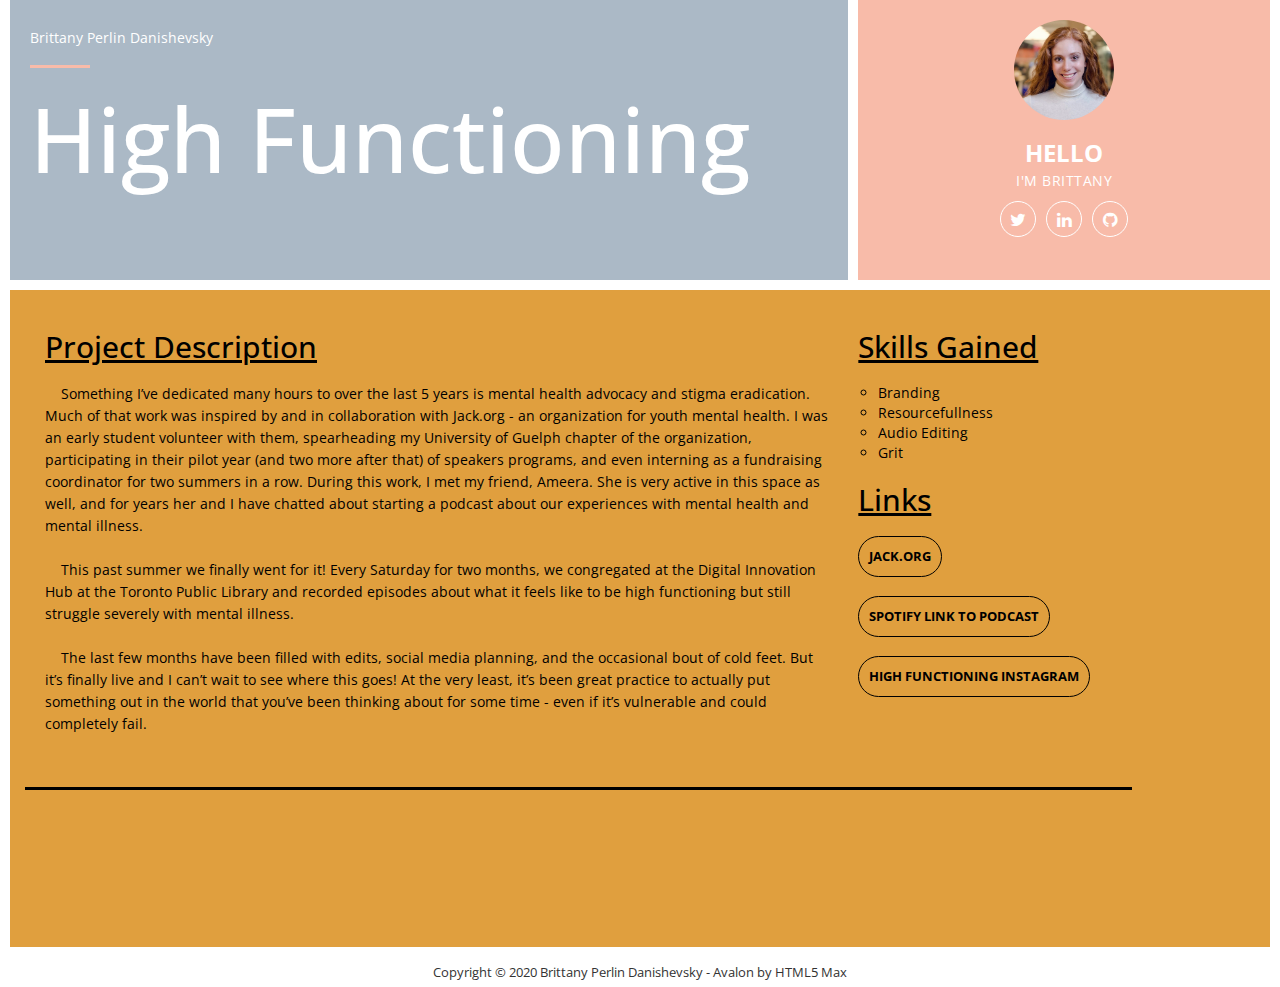
==== commit 763e4cb8: "Update highfunctioning.html" ====
--- a/highfunctioning.html
+++ b/highfunctioning.html
@@ -94,14 +94,7 @@
         <div class="row">
             <div class="col-md-12">
               <div class="line-dec"></div>
-              <img src="img/hf1.png">
-              <img src="img/hf2.png">
-              <img src="img/hf3.png">
-              <img src="img/hf4.png">
-              <img src="img/hf5.png">
-              <img src="img/hf6.png">
-              <img src="img/hf7.png">
-              <img src="img/hf8.png">
+		<iframe src="https://anchor.fm/highfunctioning/embed" height="102px" width="400px" frameborder="0" scrolling="no"></iframe>    
               </div>
           </div>
         </div>
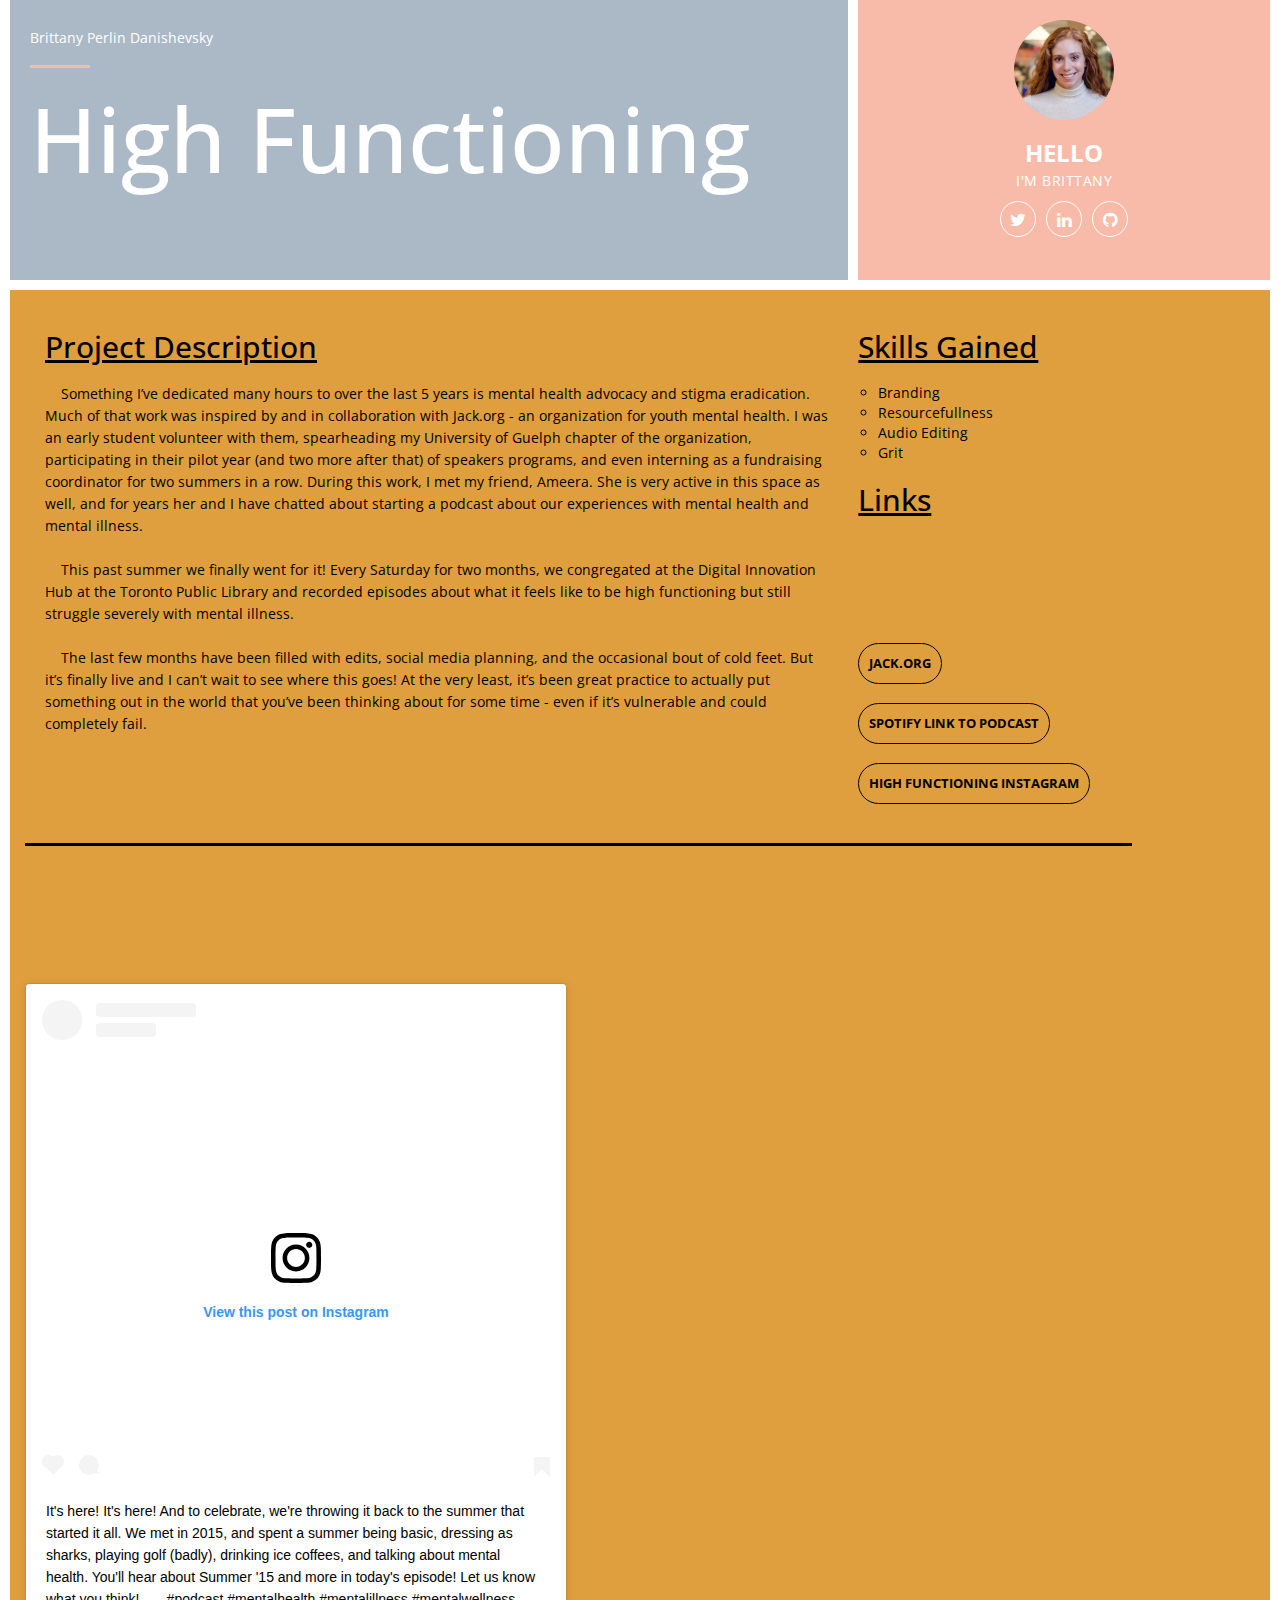
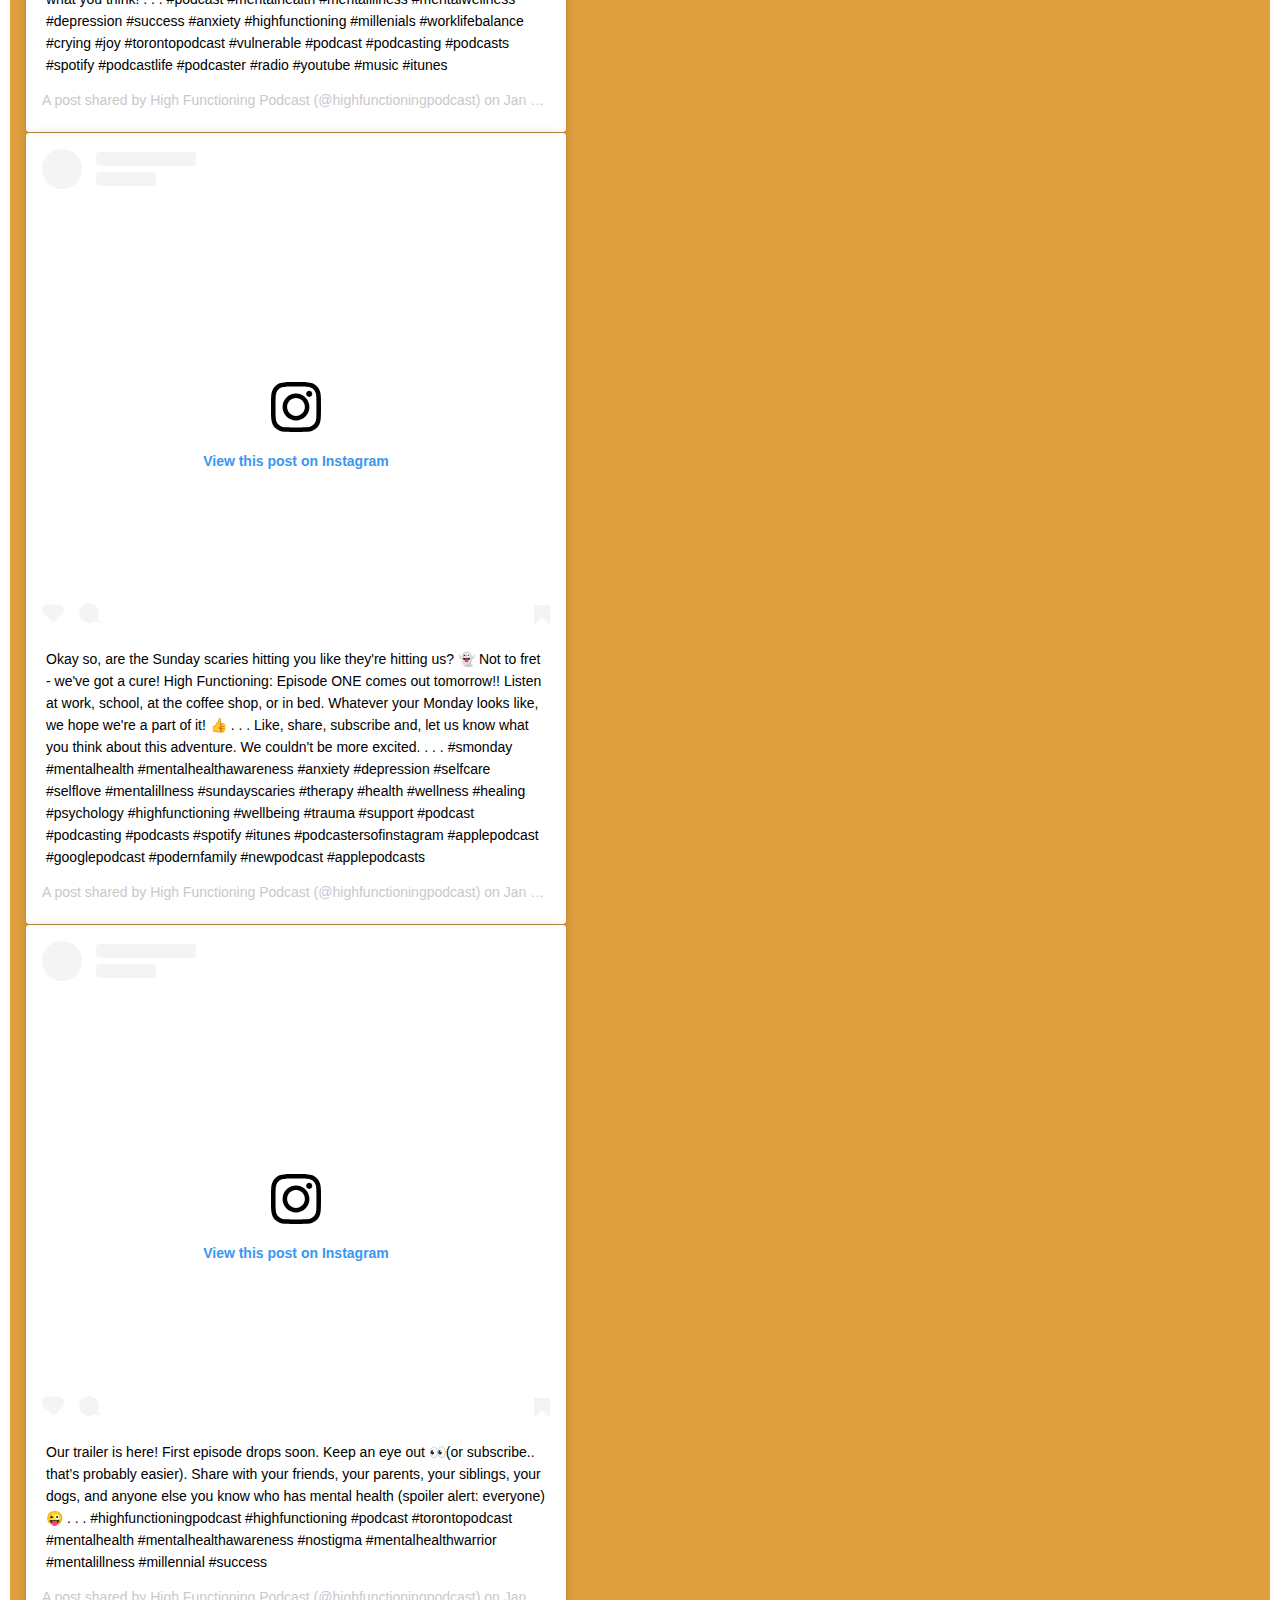
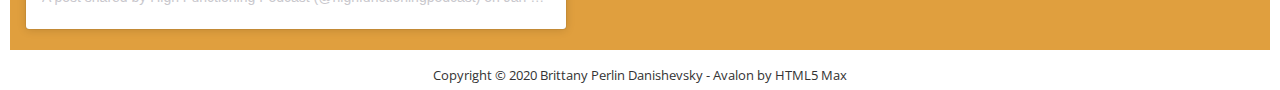
==== commit 6d6415b1: "Update highfunctioning.html" ====
--- a/highfunctioning.html
+++ b/highfunctioning.html
@@ -79,6 +79,7 @@
             </ul>
             <h2>Links</h2>
             <ul class="black-border-button">
+		    <iframe src="https://anchor.fm/highfunctioning/embed" height="102px" width="400px" frameborder="0" scrolling="no"></iframe>
               <li><a href="https://jack.org/Home" target="_blank">Jack.org</a></li>
                 <li><a href="https://open.spotify.com/show/5LnyyqnvdjglOMvpldzhnP" target="_blank">Spotify Link to Podcast</a></li>
                 <li><a href="https://www.instagram.com/highfunctioningpodcast/" target="_blank">High Functioning Instagram</a></li>
@@ -95,7 +96,10 @@
             <div class="col-md-12">
               <div class="line-dec"></div>
 		<iframe src="https://anchor.fm/highfunctioning/embed" height="102px" width="400px" frameborder="0" scrolling="no"></iframe>    
-              </div>
+                <blockquote class="instagram-media" data-instgrm-captioned data-instgrm-permalink="https://www.instagram.com/p/B7i2Wv_BBAn/?utm_source=ig_embed&amp;utm_campaign=loading" data-instgrm-version="12" style=" background:#FFF; border:0; border-radius:3px; box-shadow:0 0 1px 0 rgba(0,0,0,0.5),0 1px 10px 0 rgba(0,0,0,0.15); margin: 1px; max-width:540px; min-width:326px; padding:0; width:99.375%; width:-webkit-calc(100% - 2px); width:calc(100% - 2px);"><div style="padding:16px;"> <a href="https://www.instagram.com/p/B7i2Wv_BBAn/?utm_source=ig_embed&amp;utm_campaign=loading" style=" background:#FFFFFF; line-height:0; padding:0 0; text-align:center; text-decoration:none; width:100%;" target="_blank"> <div style=" display: flex; flex-direction: row; align-items: center;"> <div style="background-color: #F4F4F4; border-radius: 50%; flex-grow: 0; height: 40px; margin-right: 14px; width: 40px;"></div> <div style="display: flex; flex-direction: column; flex-grow: 1; justify-content: center;"> <div style=" background-color: #F4F4F4; border-radius: 4px; flex-grow: 0; height: 14px; margin-bottom: 6px; width: 100px;"></div> <div style=" background-color: #F4F4F4; border-radius: 4px; flex-grow: 0; height: 14px; width: 60px;"></div></div></div><div style="padding: 19% 0;"></div> <div style="display:block; height:50px; margin:0 auto 12px; width:50px;"><svg width="50px" height="50px" viewBox="0 0 60 60" version="1.1" xmlns="https://www.w3.org/2000/svg" xmlns:xlink="https://www.w3.org/1999/xlink"><g stroke="none" stroke-width="1" fill="none" fill-rule="evenodd"><g transform="translate(-511.000000, -20.000000)" fill="#000000"><g><path d="M556.869,30.41 C554.814,30.41 553.148,32.076 553.148,34.131 C553.148,36.186 554.814,37.852 556.869,37.852 C558.924,37.852 560.59,36.186 560.59,34.131 C560.59,32.076 558.924,30.41 556.869,30.41 M541,60.657 C535.114,60.657 530.342,55.887 530.342,50 C530.342,44.114 535.114,39.342 541,39.342 C546.887,39.342 551.658,44.114 551.658,50 C551.658,55.887 546.887,60.657 541,60.657 M541,33.886 C532.1,33.886 524.886,41.1 524.886,50 C524.886,58.899 532.1,66.113 541,66.113 C549.9,66.113 557.115,58.899 557.115,50 C557.115,41.1 549.9,33.886 541,33.886 M565.378,62.101 C565.244,65.022 564.756,66.606 564.346,67.663 C563.803,69.06 563.154,70.057 562.106,71.106 C561.058,72.155 560.06,72.803 558.662,73.347 C557.607,73.757 556.021,74.244 553.102,74.378 C549.944,74.521 548.997,74.552 541,74.552 C533.003,74.552 532.056,74.521 528.898,74.378 C525.979,74.244 524.393,73.757 523.338,73.347 C521.94,72.803 520.942,72.155 519.894,71.106 C518.846,70.057 518.197,69.06 517.654,67.663 C517.244,66.606 516.755,65.022 516.623,62.101 C516.479,58.943 516.448,57.996 516.448,50 C516.448,42.003 516.479,41.056 516.623,37.899 C516.755,34.978 517.244,33.391 517.654,32.338 C518.197,30.938 518.846,29.942 519.894,28.894 C520.942,27.846 521.94,27.196 523.338,26.654 C524.393,26.244 525.979,25.756 528.898,25.623 C532.057,25.479 533.004,25.448 541,25.448 C548.997,25.448 549.943,25.479 553.102,25.623 C556.021,25.756 557.607,26.244 558.662,26.654 C560.06,27.196 561.058,27.846 562.106,28.894 C563.154,29.942 563.803,30.938 564.346,32.338 C564.756,33.391 565.244,34.978 565.378,37.899 C565.522,41.056 565.552,42.003 565.552,50 C565.552,57.996 565.522,58.943 565.378,62.101 M570.82,37.631 C570.674,34.438 570.167,32.258 569.425,30.349 C568.659,28.377 567.633,26.702 565.965,25.035 C564.297,23.368 562.623,22.342 560.652,21.575 C558.743,20.834 556.562,20.326 553.369,20.18 C550.169,20.033 549.148,20 541,20 C532.853,20 531.831,20.033 528.631,20.18 C525.438,20.326 523.257,20.834 521.349,21.575 C519.376,22.342 517.703,23.368 516.035,25.035 C514.368,26.702 513.342,28.377 512.574,30.349 C511.834,32.258 511.326,34.438 511.181,37.631 C511.035,40.831 511,41.851 511,50 C511,58.147 511.035,59.17 511.181,62.369 C511.326,65.562 511.834,67.743 512.574,69.651 C513.342,71.625 514.368,73.296 516.035,74.965 C517.703,76.634 519.376,77.658 521.349,78.425 C523.257,79.167 525.438,79.673 528.631,79.82 C531.831,79.965 532.853,80.001 541,80.001 C549.148,80.001 550.169,79.965 553.369,79.82 C556.562,79.673 558.743,79.167 560.652,78.425 C562.623,77.658 564.297,76.634 565.965,74.965 C567.633,73.296 568.659,71.625 569.425,69.651 C570.167,67.743 570.674,65.562 570.82,62.369 C570.966,59.17 571,58.147 571,50 C571,41.851 570.966,40.831 570.82,37.631"></path></g></g></g></svg></div><div style="padding-top: 8px;"> <div style=" color:#3897f0; font-family:Arial,sans-serif; font-size:14px; font-style:normal; font-weight:550; line-height:18px;"> View this post on Instagram</div></div><div style="padding: 12.5% 0;"></div> <div style="display: flex; flex-direction: row; margin-bottom: 14px; align-items: center;"><div> <div style="background-color: #F4F4F4; border-radius: 50%; height: 12.5px; width: 12.5px; transform: translateX(0px) translateY(7px);"></div> <div style="background-color: #F4F4F4; height: 12.5px; transform: rotate(-45deg) translateX(3px) translateY(1px); width: 12.5px; flex-grow: 0; margin-right: 14px; margin-left: 2px;"></div> <div style="background-color: #F4F4F4; border-radius: 50%; height: 12.5px; width: 12.5px; transform: translateX(9px) translateY(-18px);"></div></div><div style="margin-left: 8px;"> <div style=" background-color: #F4F4F4; border-radius: 50%; flex-grow: 0; height: 20px; width: 20px;"></div> <div style=" width: 0; height: 0; border-top: 2px solid transparent; border-left: 6px solid #f4f4f4; border-bottom: 2px solid transparent; transform: translateX(16px) translateY(-4px) rotate(30deg)"></div></div><div style="margin-left: auto;"> <div style=" width: 0px; border-top: 8px solid #F4F4F4; border-right: 8px solid transparent; transform: translateY(16px);"></div> <div style=" background-color: #F4F4F4; flex-grow: 0; height: 12px; width: 16px; transform: translateY(-4px);"></div> <div style=" width: 0; height: 0; border-top: 8px solid #F4F4F4; border-left: 8px solid transparent; transform: translateY(-4px) translateX(8px);"></div></div></div></a> <p style=" margin:8px 0 0 0; padding:0 4px;"> <a href="https://www.instagram.com/p/B7i2Wv_BBAn/?utm_source=ig_embed&amp;utm_campaign=loading" style=" color:#000; font-family:Arial,sans-serif; font-size:14px; font-style:normal; font-weight:normal; line-height:17px; text-decoration:none; word-wrap:break-word;" target="_blank">It&#39;s here! It&#39;s here! And to celebrate, we&#39;re throwing it back to the summer that started it all. We met in 2015, and spent a summer being basic, dressing as sharks, playing golf (badly), drinking ice coffees, and talking about mental health. You&#39;ll hear about Summer &#39;15 and more in today&#39;s episode! Let us know what you think! . . . #podcast #mentalhealth #mentalillness #mentalwellness #depression #success #anxiety #highfunctioning #millenials #worklifebalance #crying #joy #torontopodcast #vulnerable #podcast #podcasting #podcasts #spotify #podcastlife #podcaster #radio #youtube #music #itunes</a></p> <p style=" color:#c9c8cd; font-family:Arial,sans-serif; font-size:14px; line-height:17px; margin-bottom:0; margin-top:8px; overflow:hidden; padding:8px 0 7px; text-align:center; text-overflow:ellipsis; white-space:nowrap;">A post shared by <a href="https://www.instagram.com/highfunctioningpodcast/?utm_source=ig_embed&amp;utm_campaign=loading" style=" color:#c9c8cd; font-family:Arial,sans-serif; font-size:14px; font-style:normal; font-weight:normal; line-height:17px;" target="_blank"> High Functioning Podcast</a> (@highfunctioningpodcast) on <time style=" font-family:Arial,sans-serif; font-size:14px; line-height:17px;" datetime="2020-01-20T14:17:39+00:00">Jan 20, 2020 at 6:17am PST</time></p></div></blockquote> <script async src="//www.instagram.com/embed.js"></script>
+		<blockquote class="instagram-media" data-instgrm-captioned data-instgrm-permalink="https://www.instagram.com/p/B7hBpAIBC-T/?utm_source=ig_embed&amp;utm_campaign=loading" data-instgrm-version="12" style=" background:#FFF; border:0; border-radius:3px; box-shadow:0 0 1px 0 rgba(0,0,0,0.5),0 1px 10px 0 rgba(0,0,0,0.15); margin: 1px; max-width:540px; min-width:326px; padding:0; width:99.375%; width:-webkit-calc(100% - 2px); width:calc(100% - 2px);"><div style="padding:16px;"> <a href="https://www.instagram.com/p/B7hBpAIBC-T/?utm_source=ig_embed&amp;utm_campaign=loading" style=" background:#FFFFFF; line-height:0; padding:0 0; text-align:center; text-decoration:none; width:100%;" target="_blank"> <div style=" display: flex; flex-direction: row; align-items: center;"> <div style="background-color: #F4F4F4; border-radius: 50%; flex-grow: 0; height: 40px; margin-right: 14px; width: 40px;"></div> <div style="display: flex; flex-direction: column; flex-grow: 1; justify-content: center;"> <div style=" background-color: #F4F4F4; border-radius: 4px; flex-grow: 0; height: 14px; margin-bottom: 6px; width: 100px;"></div> <div style=" background-color: #F4F4F4; border-radius: 4px; flex-grow: 0; height: 14px; width: 60px;"></div></div></div><div style="padding: 19% 0;"></div> <div style="display:block; height:50px; margin:0 auto 12px; width:50px;"><svg width="50px" height="50px" viewBox="0 0 60 60" version="1.1" xmlns="https://www.w3.org/2000/svg" xmlns:xlink="https://www.w3.org/1999/xlink"><g stroke="none" stroke-width="1" fill="none" fill-rule="evenodd"><g transform="translate(-511.000000, -20.000000)" fill="#000000"><g><path d="M556.869,30.41 C554.814,30.41 553.148,32.076 553.148,34.131 C553.148,36.186 554.814,37.852 556.869,37.852 C558.924,37.852 560.59,36.186 560.59,34.131 C560.59,32.076 558.924,30.41 556.869,30.41 M541,60.657 C535.114,60.657 530.342,55.887 530.342,50 C530.342,44.114 535.114,39.342 541,39.342 C546.887,39.342 551.658,44.114 551.658,50 C551.658,55.887 546.887,60.657 541,60.657 M541,33.886 C532.1,33.886 524.886,41.1 524.886,50 C524.886,58.899 532.1,66.113 541,66.113 C549.9,66.113 557.115,58.899 557.115,50 C557.115,41.1 549.9,33.886 541,33.886 M565.378,62.101 C565.244,65.022 564.756,66.606 564.346,67.663 C563.803,69.06 563.154,70.057 562.106,71.106 C561.058,72.155 560.06,72.803 558.662,73.347 C557.607,73.757 556.021,74.244 553.102,74.378 C549.944,74.521 548.997,74.552 541,74.552 C533.003,74.552 532.056,74.521 528.898,74.378 C525.979,74.244 524.393,73.757 523.338,73.347 C521.94,72.803 520.942,72.155 519.894,71.106 C518.846,70.057 518.197,69.06 517.654,67.663 C517.244,66.606 516.755,65.022 516.623,62.101 C516.479,58.943 516.448,57.996 516.448,50 C516.448,42.003 516.479,41.056 516.623,37.899 C516.755,34.978 517.244,33.391 517.654,32.338 C518.197,30.938 518.846,29.942 519.894,28.894 C520.942,27.846 521.94,27.196 523.338,26.654 C524.393,26.244 525.979,25.756 528.898,25.623 C532.057,25.479 533.004,25.448 541,25.448 C548.997,25.448 549.943,25.479 553.102,25.623 C556.021,25.756 557.607,26.244 558.662,26.654 C560.06,27.196 561.058,27.846 562.106,28.894 C563.154,29.942 563.803,30.938 564.346,32.338 C564.756,33.391 565.244,34.978 565.378,37.899 C565.522,41.056 565.552,42.003 565.552,50 C565.552,57.996 565.522,58.943 565.378,62.101 M570.82,37.631 C570.674,34.438 570.167,32.258 569.425,30.349 C568.659,28.377 567.633,26.702 565.965,25.035 C564.297,23.368 562.623,22.342 560.652,21.575 C558.743,20.834 556.562,20.326 553.369,20.18 C550.169,20.033 549.148,20 541,20 C532.853,20 531.831,20.033 528.631,20.18 C525.438,20.326 523.257,20.834 521.349,21.575 C519.376,22.342 517.703,23.368 516.035,25.035 C514.368,26.702 513.342,28.377 512.574,30.349 C511.834,32.258 511.326,34.438 511.181,37.631 C511.035,40.831 511,41.851 511,50 C511,58.147 511.035,59.17 511.181,62.369 C511.326,65.562 511.834,67.743 512.574,69.651 C513.342,71.625 514.368,73.296 516.035,74.965 C517.703,76.634 519.376,77.658 521.349,78.425 C523.257,79.167 525.438,79.673 528.631,79.82 C531.831,79.965 532.853,80.001 541,80.001 C549.148,80.001 550.169,79.965 553.369,79.82 C556.562,79.673 558.743,79.167 560.652,78.425 C562.623,77.658 564.297,76.634 565.965,74.965 C567.633,73.296 568.659,71.625 569.425,69.651 C570.167,67.743 570.674,65.562 570.82,62.369 C570.966,59.17 571,58.147 571,50 C571,41.851 570.966,40.831 570.82,37.631"></path></g></g></g></svg></div><div style="padding-top: 8px;"> <div style=" color:#3897f0; font-family:Arial,sans-serif; font-size:14px; font-style:normal; font-weight:550; line-height:18px;"> View this post on Instagram</div></div><div style="padding: 12.5% 0;"></div> <div style="display: flex; flex-direction: row; margin-bottom: 14px; align-items: center;"><div> <div style="background-color: #F4F4F4; border-radius: 50%; height: 12.5px; width: 12.5px; transform: translateX(0px) translateY(7px);"></div> <div style="background-color: #F4F4F4; height: 12.5px; transform: rotate(-45deg) translateX(3px) translateY(1px); width: 12.5px; flex-grow: 0; margin-right: 14px; margin-left: 2px;"></div> <div style="background-color: #F4F4F4; border-radius: 50%; height: 12.5px; width: 12.5px; transform: translateX(9px) translateY(-18px);"></div></div><div style="margin-left: 8px;"> <div style=" background-color: #F4F4F4; border-radius: 50%; flex-grow: 0; height: 20px; width: 20px;"></div> <div style=" width: 0; height: 0; border-top: 2px solid transparent; border-left: 6px solid #f4f4f4; border-bottom: 2px solid transparent; transform: translateX(16px) translateY(-4px) rotate(30deg)"></div></div><div style="margin-left: auto;"> <div style=" width: 0px; border-top: 8px solid #F4F4F4; border-right: 8px solid transparent; transform: translateY(16px);"></div> <div style=" background-color: #F4F4F4; flex-grow: 0; height: 12px; width: 16px; transform: translateY(-4px);"></div> <div style=" width: 0; height: 0; border-top: 8px solid #F4F4F4; border-left: 8px solid transparent; transform: translateY(-4px) translateX(8px);"></div></div></div></a> <p style=" margin:8px 0 0 0; padding:0 4px;"> <a href="https://www.instagram.com/p/B7hBpAIBC-T/?utm_source=ig_embed&amp;utm_campaign=loading" style=" color:#000; font-family:Arial,sans-serif; font-size:14px; font-style:normal; font-weight:normal; line-height:17px; text-decoration:none; word-wrap:break-word;" target="_blank">Okay so, are the Sunday scaries hitting you like they&#39;re hitting us? 👻 Not to fret - we&#39;ve got a cure! High Functioning: Episode ONE comes out tomorrow!! Listen at work, school, at the coffee shop, or in bed. Whatever your Monday looks like, we hope we&#39;re a part of it! 👍 . . . Like, share, subscribe and, let us know what you think about this adventure. We couldn&#39;t be more excited. . . . #smonday #mentalhealth #mentalhealthawareness #anxiety #depression #selfcare #selflove #mentalillness #sundayscaries #therapy #health #wellness #healing #psychology #highfunctioning #wellbeing #trauma #support #podcast #podcasting #podcasts #spotify #itunes #podcastersofinstagram #applepodcast #googlepodcast #podernfamily #newpodcast #applepodcasts</a></p> <p style=" color:#c9c8cd; font-family:Arial,sans-serif; font-size:14px; line-height:17px; margin-bottom:0; margin-top:8px; overflow:hidden; padding:8px 0 7px; text-align:center; text-overflow:ellipsis; white-space:nowrap;">A post shared by <a href="https://www.instagram.com/highfunctioningpodcast/?utm_source=ig_embed&amp;utm_campaign=loading" style=" color:#c9c8cd; font-family:Arial,sans-serif; font-size:14px; font-style:normal; font-weight:normal; line-height:17px;" target="_blank"> High Functioning Podcast</a> (@highfunctioningpodcast) on <time style=" font-family:Arial,sans-serif; font-size:14px; line-height:17px;" datetime="2020-01-19T21:17:46+00:00">Jan 19, 2020 at 1:17pm PST</time></p></div></blockquote> <script async src="//www.instagram.com/embed.js"></script>
+		<blockquote class="instagram-media" data-instgrm-captioned data-instgrm-permalink="https://www.instagram.com/p/B7T5UJwBFZy/?utm_source=ig_embed&amp;utm_campaign=loading" data-instgrm-version="12" style=" background:#FFF; border:0; border-radius:3px; box-shadow:0 0 1px 0 rgba(0,0,0,0.5),0 1px 10px 0 rgba(0,0,0,0.15); margin: 1px; max-width:540px; min-width:326px; padding:0; width:99.375%; width:-webkit-calc(100% - 2px); width:calc(100% - 2px);"><div style="padding:16px;"> <a href="https://www.instagram.com/p/B7T5UJwBFZy/?utm_source=ig_embed&amp;utm_campaign=loading" style=" background:#FFFFFF; line-height:0; padding:0 0; text-align:center; text-decoration:none; width:100%;" target="_blank"> <div style=" display: flex; flex-direction: row; align-items: center;"> <div style="background-color: #F4F4F4; border-radius: 50%; flex-grow: 0; height: 40px; margin-right: 14px; width: 40px;"></div> <div style="display: flex; flex-direction: column; flex-grow: 1; justify-content: center;"> <div style=" background-color: #F4F4F4; border-radius: 4px; flex-grow: 0; height: 14px; margin-bottom: 6px; width: 100px;"></div> <div style=" background-color: #F4F4F4; border-radius: 4px; flex-grow: 0; height: 14px; width: 60px;"></div></div></div><div style="padding: 19% 0;"></div> <div style="display:block; height:50px; margin:0 auto 12px; width:50px;"><svg width="50px" height="50px" viewBox="0 0 60 60" version="1.1" xmlns="https://www.w3.org/2000/svg" xmlns:xlink="https://www.w3.org/1999/xlink"><g stroke="none" stroke-width="1" fill="none" fill-rule="evenodd"><g transform="translate(-511.000000, -20.000000)" fill="#000000"><g><path d="M556.869,30.41 C554.814,30.41 553.148,32.076 553.148,34.131 C553.148,36.186 554.814,37.852 556.869,37.852 C558.924,37.852 560.59,36.186 560.59,34.131 C560.59,32.076 558.924,30.41 556.869,30.41 M541,60.657 C535.114,60.657 530.342,55.887 530.342,50 C530.342,44.114 535.114,39.342 541,39.342 C546.887,39.342 551.658,44.114 551.658,50 C551.658,55.887 546.887,60.657 541,60.657 M541,33.886 C532.1,33.886 524.886,41.1 524.886,50 C524.886,58.899 532.1,66.113 541,66.113 C549.9,66.113 557.115,58.899 557.115,50 C557.115,41.1 549.9,33.886 541,33.886 M565.378,62.101 C565.244,65.022 564.756,66.606 564.346,67.663 C563.803,69.06 563.154,70.057 562.106,71.106 C561.058,72.155 560.06,72.803 558.662,73.347 C557.607,73.757 556.021,74.244 553.102,74.378 C549.944,74.521 548.997,74.552 541,74.552 C533.003,74.552 532.056,74.521 528.898,74.378 C525.979,74.244 524.393,73.757 523.338,73.347 C521.94,72.803 520.942,72.155 519.894,71.106 C518.846,70.057 518.197,69.06 517.654,67.663 C517.244,66.606 516.755,65.022 516.623,62.101 C516.479,58.943 516.448,57.996 516.448,50 C516.448,42.003 516.479,41.056 516.623,37.899 C516.755,34.978 517.244,33.391 517.654,32.338 C518.197,30.938 518.846,29.942 519.894,28.894 C520.942,27.846 521.94,27.196 523.338,26.654 C524.393,26.244 525.979,25.756 528.898,25.623 C532.057,25.479 533.004,25.448 541,25.448 C548.997,25.448 549.943,25.479 553.102,25.623 C556.021,25.756 557.607,26.244 558.662,26.654 C560.06,27.196 561.058,27.846 562.106,28.894 C563.154,29.942 563.803,30.938 564.346,32.338 C564.756,33.391 565.244,34.978 565.378,37.899 C565.522,41.056 565.552,42.003 565.552,50 C565.552,57.996 565.522,58.943 565.378,62.101 M570.82,37.631 C570.674,34.438 570.167,32.258 569.425,30.349 C568.659,28.377 567.633,26.702 565.965,25.035 C564.297,23.368 562.623,22.342 560.652,21.575 C558.743,20.834 556.562,20.326 553.369,20.18 C550.169,20.033 549.148,20 541,20 C532.853,20 531.831,20.033 528.631,20.18 C525.438,20.326 523.257,20.834 521.349,21.575 C519.376,22.342 517.703,23.368 516.035,25.035 C514.368,26.702 513.342,28.377 512.574,30.349 C511.834,32.258 511.326,34.438 511.181,37.631 C511.035,40.831 511,41.851 511,50 C511,58.147 511.035,59.17 511.181,62.369 C511.326,65.562 511.834,67.743 512.574,69.651 C513.342,71.625 514.368,73.296 516.035,74.965 C517.703,76.634 519.376,77.658 521.349,78.425 C523.257,79.167 525.438,79.673 528.631,79.82 C531.831,79.965 532.853,80.001 541,80.001 C549.148,80.001 550.169,79.965 553.369,79.82 C556.562,79.673 558.743,79.167 560.652,78.425 C562.623,77.658 564.297,76.634 565.965,74.965 C567.633,73.296 568.659,71.625 569.425,69.651 C570.167,67.743 570.674,65.562 570.82,62.369 C570.966,59.17 571,58.147 571,50 C571,41.851 570.966,40.831 570.82,37.631"></path></g></g></g></svg></div><div style="padding-top: 8px;"> <div style=" color:#3897f0; font-family:Arial,sans-serif; font-size:14px; font-style:normal; font-weight:550; line-height:18px;"> View this post on Instagram</div></div><div style="padding: 12.5% 0;"></div> <div style="display: flex; flex-direction: row; margin-bottom: 14px; align-items: center;"><div> <div style="background-color: #F4F4F4; border-radius: 50%; height: 12.5px; width: 12.5px; transform: translateX(0px) translateY(7px);"></div> <div style="background-color: #F4F4F4; height: 12.5px; transform: rotate(-45deg) translateX(3px) translateY(1px); width: 12.5px; flex-grow: 0; margin-right: 14px; margin-left: 2px;"></div> <div style="background-color: #F4F4F4; border-radius: 50%; height: 12.5px; width: 12.5px; transform: translateX(9px) translateY(-18px);"></div></div><div style="margin-left: 8px;"> <div style=" background-color: #F4F4F4; border-radius: 50%; flex-grow: 0; height: 20px; width: 20px;"></div> <div style=" width: 0; height: 0; border-top: 2px solid transparent; border-left: 6px solid #f4f4f4; border-bottom: 2px solid transparent; transform: translateX(16px) translateY(-4px) rotate(30deg)"></div></div><div style="margin-left: auto;"> <div style=" width: 0px; border-top: 8px solid #F4F4F4; border-right: 8px solid transparent; transform: translateY(16px);"></div> <div style=" background-color: #F4F4F4; flex-grow: 0; height: 12px; width: 16px; transform: translateY(-4px);"></div> <div style=" width: 0; height: 0; border-top: 8px solid #F4F4F4; border-left: 8px solid transparent; transform: translateY(-4px) translateX(8px);"></div></div></div></a> <p style=" margin:8px 0 0 0; padding:0 4px;"> <a href="https://www.instagram.com/p/B7T5UJwBFZy/?utm_source=ig_embed&amp;utm_campaign=loading" style=" color:#000; font-family:Arial,sans-serif; font-size:14px; font-style:normal; font-weight:normal; line-height:17px; text-decoration:none; word-wrap:break-word;" target="_blank">Our trailer is here! First episode drops soon. Keep an eye out 👀(or subscribe.. that’s probably easier). Share with your friends, your parents, your siblings, your dogs, and anyone else you know who has mental health (spoiler alert: everyone) 😜 . . . #highfunctioningpodcast #highfunctioning #podcast #torontopodcast #mentalhealth #mentalhealthawareness #nostigma #mentalhealthwarrior #mentalillness #millennial #success</a></p> <p style=" color:#c9c8cd; font-family:Arial,sans-serif; font-size:14px; line-height:17px; margin-bottom:0; margin-top:8px; overflow:hidden; padding:8px 0 7px; text-align:center; text-overflow:ellipsis; white-space:nowrap;">A post shared by <a href="https://www.instagram.com/highfunctioningpodcast/?utm_source=ig_embed&amp;utm_campaign=loading" style=" color:#c9c8cd; font-family:Arial,sans-serif; font-size:14px; font-style:normal; font-weight:normal; line-height:17px;" target="_blank"> High Functioning Podcast</a> (@highfunctioningpodcast) on <time style=" font-family:Arial,sans-serif; font-size:14px; line-height:17px;" datetime="2020-01-14T18:57:33+00:00">Jan 14, 2020 at 10:57am PST</time></p></div></blockquote> <script async src="//www.instagram.com/embed.js"></script>    
+		</div>
           </div>
         </div>
   </section>
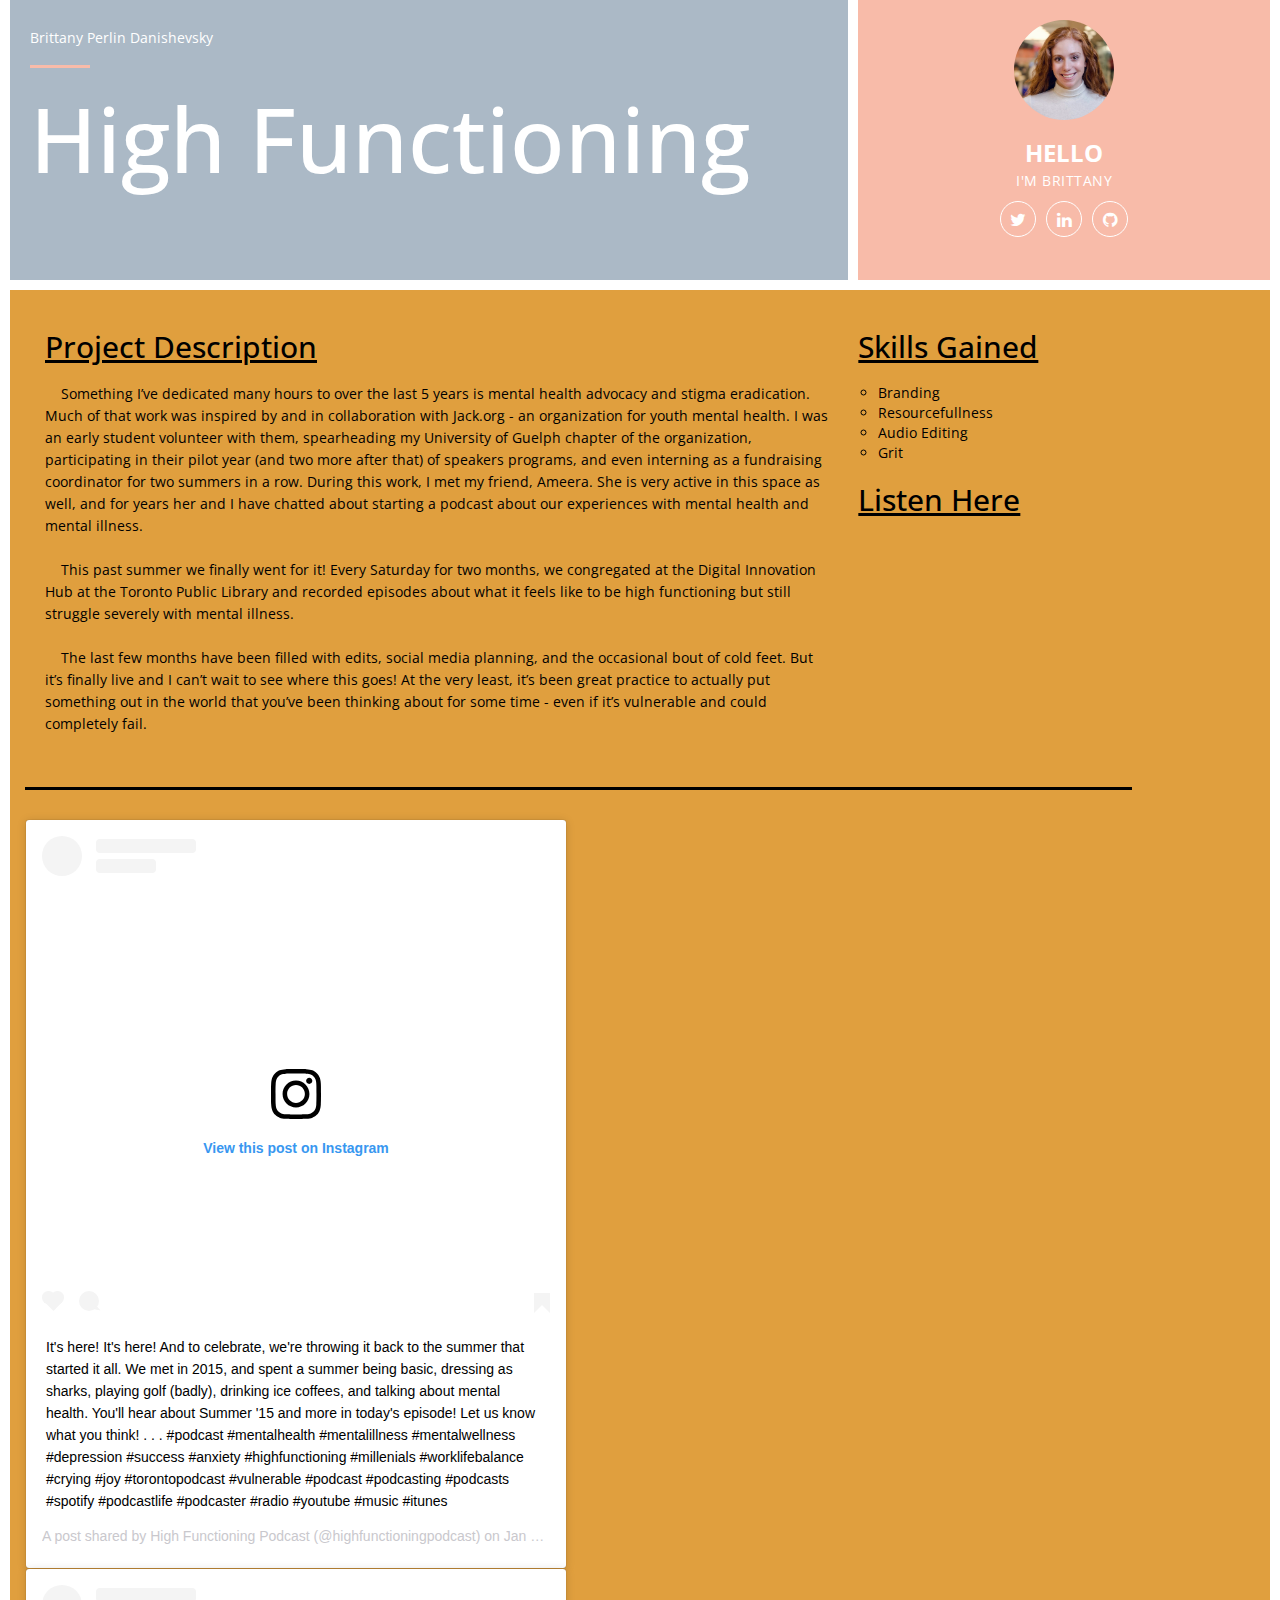
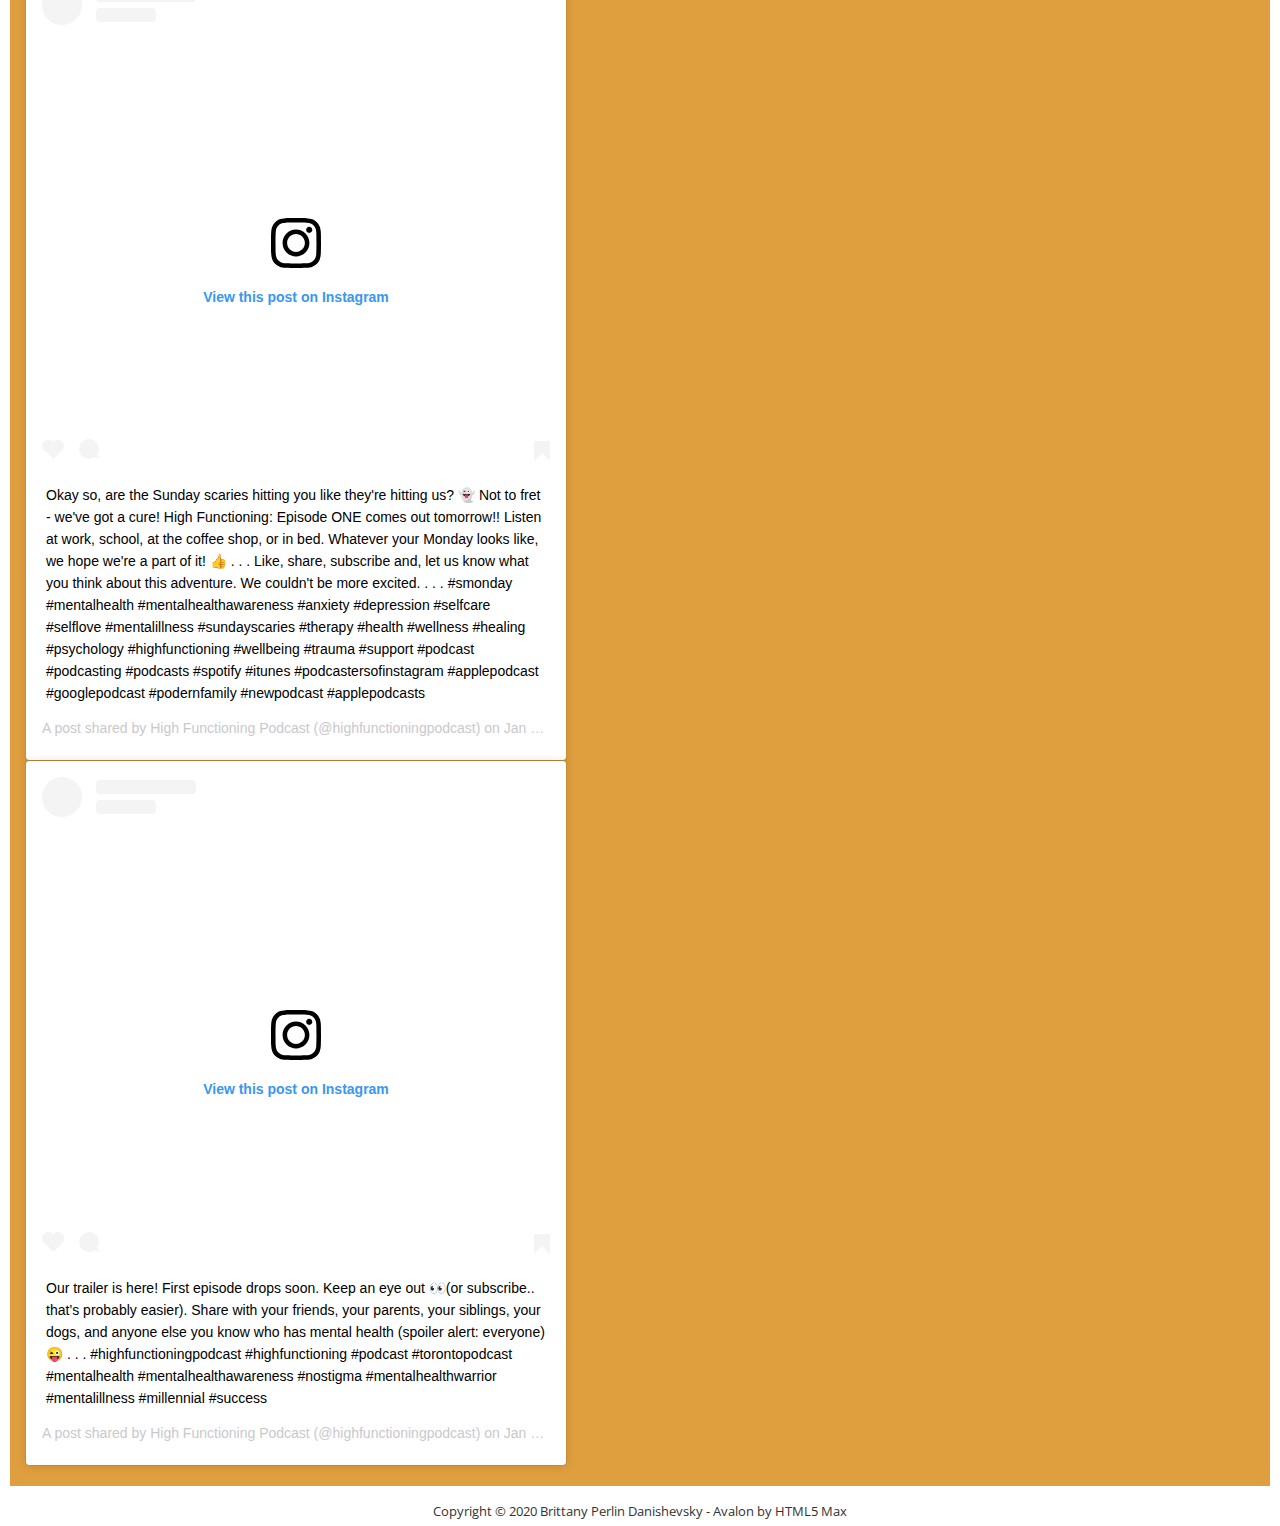
==== commit fdeab82f: "Update highfunctioning.html" ====
--- a/highfunctioning.html
+++ b/highfunctioning.html
@@ -77,12 +77,9 @@
               <li>Audio Editing</li>
               <li>Grit</li>
             </ul>
-            <h2>Links</h2>
+            <h2>Listen Here</h2>
             <ul class="black-border-button">
 		    <iframe src="https://anchor.fm/highfunctioning/embed" height="102px" width="400px" frameborder="0" scrolling="no"></iframe>
-              <li><a href="https://jack.org/Home" target="_blank">Jack.org</a></li>
-                <li><a href="https://open.spotify.com/show/5LnyyqnvdjglOMvpldzhnP" target="_blank">Spotify Link to Podcast</a></li>
-                <li><a href="https://www.instagram.com/highfunctioningpodcast/" target="_blank">High Functioning Instagram</a></li>
             </ul>
           </div>
         </div>
@@ -94,8 +91,7 @@
     <div class="container-fluid">
         <div class="row">
             <div class="col-md-12">
-              <div class="line-dec"></div>
-		<iframe src="https://anchor.fm/highfunctioning/embed" height="102px" width="400px" frameborder="0" scrolling="no"></iframe>    
+              <div class="line-dec"></div>  
                 <blockquote class="instagram-media" data-instgrm-captioned data-instgrm-permalink="https://www.instagram.com/p/B7i2Wv_BBAn/?utm_source=ig_embed&amp;utm_campaign=loading" data-instgrm-version="12" style=" background:#FFF; border:0; border-radius:3px; box-shadow:0 0 1px 0 rgba(0,0,0,0.5),0 1px 10px 0 rgba(0,0,0,0.15); margin: 1px; max-width:540px; min-width:326px; padding:0; width:99.375%; width:-webkit-calc(100% - 2px); width:calc(100% - 2px);"><div style="padding:16px;"> <a href="https://www.instagram.com/p/B7i2Wv_BBAn/?utm_source=ig_embed&amp;utm_campaign=loading" style=" background:#FFFFFF; line-height:0; padding:0 0; text-align:center; text-decoration:none; width:100%;" target="_blank"> <div style=" display: flex; flex-direction: row; align-items: center;"> <div style="background-color: #F4F4F4; border-radius: 50%; flex-grow: 0; height: 40px; margin-right: 14px; width: 40px;"></div> <div style="display: flex; flex-direction: column; flex-grow: 1; justify-content: center;"> <div style=" background-color: #F4F4F4; border-radius: 4px; flex-grow: 0; height: 14px; margin-bottom: 6px; width: 100px;"></div> <div style=" background-color: #F4F4F4; border-radius: 4px; flex-grow: 0; height: 14px; width: 60px;"></div></div></div><div style="padding: 19% 0;"></div> <div style="display:block; height:50px; margin:0 auto 12px; width:50px;"><svg width="50px" height="50px" viewBox="0 0 60 60" version="1.1" xmlns="https://www.w3.org/2000/svg" xmlns:xlink="https://www.w3.org/1999/xlink"><g stroke="none" stroke-width="1" fill="none" fill-rule="evenodd"><g transform="translate(-511.000000, -20.000000)" fill="#000000"><g><path d="M556.869,30.41 C554.814,30.41 553.148,32.076 553.148,34.131 C553.148,36.186 554.814,37.852 556.869,37.852 C558.924,37.852 560.59,36.186 560.59,34.131 C560.59,32.076 558.924,30.41 556.869,30.41 M541,60.657 C535.114,60.657 530.342,55.887 530.342,50 C530.342,44.114 535.114,39.342 541,39.342 C546.887,39.342 551.658,44.114 551.658,50 C551.658,55.887 546.887,60.657 541,60.657 M541,33.886 C532.1,33.886 524.886,41.1 524.886,50 C524.886,58.899 532.1,66.113 541,66.113 C549.9,66.113 557.115,58.899 557.115,50 C557.115,41.1 549.9,33.886 541,33.886 M565.378,62.101 C565.244,65.022 564.756,66.606 564.346,67.663 C563.803,69.06 563.154,70.057 562.106,71.106 C561.058,72.155 560.06,72.803 558.662,73.347 C557.607,73.757 556.021,74.244 553.102,74.378 C549.944,74.521 548.997,74.552 541,74.552 C533.003,74.552 532.056,74.521 528.898,74.378 C525.979,74.244 524.393,73.757 523.338,73.347 C521.94,72.803 520.942,72.155 519.894,71.106 C518.846,70.057 518.197,69.06 517.654,67.663 C517.244,66.606 516.755,65.022 516.623,62.101 C516.479,58.943 516.448,57.996 516.448,50 C516.448,42.003 516.479,41.056 516.623,37.899 C516.755,34.978 517.244,33.391 517.654,32.338 C518.197,30.938 518.846,29.942 519.894,28.894 C520.942,27.846 521.94,27.196 523.338,26.654 C524.393,26.244 525.979,25.756 528.898,25.623 C532.057,25.479 533.004,25.448 541,25.448 C548.997,25.448 549.943,25.479 553.102,25.623 C556.021,25.756 557.607,26.244 558.662,26.654 C560.06,27.196 561.058,27.846 562.106,28.894 C563.154,29.942 563.803,30.938 564.346,32.338 C564.756,33.391 565.244,34.978 565.378,37.899 C565.522,41.056 565.552,42.003 565.552,50 C565.552,57.996 565.522,58.943 565.378,62.101 M570.82,37.631 C570.674,34.438 570.167,32.258 569.425,30.349 C568.659,28.377 567.633,26.702 565.965,25.035 C564.297,23.368 562.623,22.342 560.652,21.575 C558.743,20.834 556.562,20.326 553.369,20.18 C550.169,20.033 549.148,20 541,20 C532.853,20 531.831,20.033 528.631,20.18 C525.438,20.326 523.257,20.834 521.349,21.575 C519.376,22.342 517.703,23.368 516.035,25.035 C514.368,26.702 513.342,28.377 512.574,30.349 C511.834,32.258 511.326,34.438 511.181,37.631 C511.035,40.831 511,41.851 511,50 C511,58.147 511.035,59.17 511.181,62.369 C511.326,65.562 511.834,67.743 512.574,69.651 C513.342,71.625 514.368,73.296 516.035,74.965 C517.703,76.634 519.376,77.658 521.349,78.425 C523.257,79.167 525.438,79.673 528.631,79.82 C531.831,79.965 532.853,80.001 541,80.001 C549.148,80.001 550.169,79.965 553.369,79.82 C556.562,79.673 558.743,79.167 560.652,78.425 C562.623,77.658 564.297,76.634 565.965,74.965 C567.633,73.296 568.659,71.625 569.425,69.651 C570.167,67.743 570.674,65.562 570.82,62.369 C570.966,59.17 571,58.147 571,50 C571,41.851 570.966,40.831 570.82,37.631"></path></g></g></g></svg></div><div style="padding-top: 8px;"> <div style=" color:#3897f0; font-family:Arial,sans-serif; font-size:14px; font-style:normal; font-weight:550; line-height:18px;"> View this post on Instagram</div></div><div style="padding: 12.5% 0;"></div> <div style="display: flex; flex-direction: row; margin-bottom: 14px; align-items: center;"><div> <div style="background-color: #F4F4F4; border-radius: 50%; height: 12.5px; width: 12.5px; transform: translateX(0px) translateY(7px);"></div> <div style="background-color: #F4F4F4; height: 12.5px; transform: rotate(-45deg) translateX(3px) translateY(1px); width: 12.5px; flex-grow: 0; margin-right: 14px; margin-left: 2px;"></div> <div style="background-color: #F4F4F4; border-radius: 50%; height: 12.5px; width: 12.5px; transform: translateX(9px) translateY(-18px);"></div></div><div style="margin-left: 8px;"> <div style=" background-color: #F4F4F4; border-radius: 50%; flex-grow: 0; height: 20px; width: 20px;"></div> <div style=" width: 0; height: 0; border-top: 2px solid transparent; border-left: 6px solid #f4f4f4; border-bottom: 2px solid transparent; transform: translateX(16px) translateY(-4px) rotate(30deg)"></div></div><div style="margin-left: auto;"> <div style=" width: 0px; border-top: 8px solid #F4F4F4; border-right: 8px solid transparent; transform: translateY(16px);"></div> <div style=" background-color: #F4F4F4; flex-grow: 0; height: 12px; width: 16px; transform: translateY(-4px);"></div> <div style=" width: 0; height: 0; border-top: 8px solid #F4F4F4; border-left: 8px solid transparent; transform: translateY(-4px) translateX(8px);"></div></div></div></a> <p style=" margin:8px 0 0 0; padding:0 4px;"> <a href="https://www.instagram.com/p/B7i2Wv_BBAn/?utm_source=ig_embed&amp;utm_campaign=loading" style=" color:#000; font-family:Arial,sans-serif; font-size:14px; font-style:normal; font-weight:normal; line-height:17px; text-decoration:none; word-wrap:break-word;" target="_blank">It&#39;s here! It&#39;s here! And to celebrate, we&#39;re throwing it back to the summer that started it all. We met in 2015, and spent a summer being basic, dressing as sharks, playing golf (badly), drinking ice coffees, and talking about mental health. You&#39;ll hear about Summer &#39;15 and more in today&#39;s episode! Let us know what you think! . . . #podcast #mentalhealth #mentalillness #mentalwellness #depression #success #anxiety #highfunctioning #millenials #worklifebalance #crying #joy #torontopodcast #vulnerable #podcast #podcasting #podcasts #spotify #podcastlife #podcaster #radio #youtube #music #itunes</a></p> <p style=" color:#c9c8cd; font-family:Arial,sans-serif; font-size:14px; line-height:17px; margin-bottom:0; margin-top:8px; overflow:hidden; padding:8px 0 7px; text-align:center; text-overflow:ellipsis; white-space:nowrap;">A post shared by <a href="https://www.instagram.com/highfunctioningpodcast/?utm_source=ig_embed&amp;utm_campaign=loading" style=" color:#c9c8cd; font-family:Arial,sans-serif; font-size:14px; font-style:normal; font-weight:normal; line-height:17px;" target="_blank"> High Functioning Podcast</a> (@highfunctioningpodcast) on <time style=" font-family:Arial,sans-serif; font-size:14px; line-height:17px;" datetime="2020-01-20T14:17:39+00:00">Jan 20, 2020 at 6:17am PST</time></p></div></blockquote> <script async src="//www.instagram.com/embed.js"></script>
 		<blockquote class="instagram-media" data-instgrm-captioned data-instgrm-permalink="https://www.instagram.com/p/B7hBpAIBC-T/?utm_source=ig_embed&amp;utm_campaign=loading" data-instgrm-version="12" style=" background:#FFF; border:0; border-radius:3px; box-shadow:0 0 1px 0 rgba(0,0,0,0.5),0 1px 10px 0 rgba(0,0,0,0.15); margin: 1px; max-width:540px; min-width:326px; padding:0; width:99.375%; width:-webkit-calc(100% - 2px); width:calc(100% - 2px);"><div style="padding:16px;"> <a href="https://www.instagram.com/p/B7hBpAIBC-T/?utm_source=ig_embed&amp;utm_campaign=loading" style=" background:#FFFFFF; line-height:0; padding:0 0; text-align:center; text-decoration:none; width:100%;" target="_blank"> <div style=" display: flex; flex-direction: row; align-items: center;"> <div style="background-color: #F4F4F4; border-radius: 50%; flex-grow: 0; height: 40px; margin-right: 14px; width: 40px;"></div> <div style="display: flex; flex-direction: column; flex-grow: 1; justify-content: center;"> <div style=" background-color: #F4F4F4; border-radius: 4px; flex-grow: 0; height: 14px; margin-bottom: 6px; width: 100px;"></div> <div style=" background-color: #F4F4F4; border-radius: 4px; flex-grow: 0; height: 14px; width: 60px;"></div></div></div><div style="padding: 19% 0;"></div> <div style="display:block; height:50px; margin:0 auto 12px; width:50px;"><svg width="50px" height="50px" viewBox="0 0 60 60" version="1.1" xmlns="https://www.w3.org/2000/svg" xmlns:xlink="https://www.w3.org/1999/xlink"><g stroke="none" stroke-width="1" fill="none" fill-rule="evenodd"><g transform="translate(-511.000000, -20.000000)" fill="#000000"><g><path d="M556.869,30.41 C554.814,30.41 553.148,32.076 553.148,34.131 C553.148,36.186 554.814,37.852 556.869,37.852 C558.924,37.852 560.59,36.186 560.59,34.131 C560.59,32.076 558.924,30.41 556.869,30.41 M541,60.657 C535.114,60.657 530.342,55.887 530.342,50 C530.342,44.114 535.114,39.342 541,39.342 C546.887,39.342 551.658,44.114 551.658,50 C551.658,55.887 546.887,60.657 541,60.657 M541,33.886 C532.1,33.886 524.886,41.1 524.886,50 C524.886,58.899 532.1,66.113 541,66.113 C549.9,66.113 557.115,58.899 557.115,50 C557.115,41.1 549.9,33.886 541,33.886 M565.378,62.101 C565.244,65.022 564.756,66.606 564.346,67.663 C563.803,69.06 563.154,70.057 562.106,71.106 C561.058,72.155 560.06,72.803 558.662,73.347 C557.607,73.757 556.021,74.244 553.102,74.378 C549.944,74.521 548.997,74.552 541,74.552 C533.003,74.552 532.056,74.521 528.898,74.378 C525.979,74.244 524.393,73.757 523.338,73.347 C521.94,72.803 520.942,72.155 519.894,71.106 C518.846,70.057 518.197,69.06 517.654,67.663 C517.244,66.606 516.755,65.022 516.623,62.101 C516.479,58.943 516.448,57.996 516.448,50 C516.448,42.003 516.479,41.056 516.623,37.899 C516.755,34.978 517.244,33.391 517.654,32.338 C518.197,30.938 518.846,29.942 519.894,28.894 C520.942,27.846 521.94,27.196 523.338,26.654 C524.393,26.244 525.979,25.756 528.898,25.623 C532.057,25.479 533.004,25.448 541,25.448 C548.997,25.448 549.943,25.479 553.102,25.623 C556.021,25.756 557.607,26.244 558.662,26.654 C560.06,27.196 561.058,27.846 562.106,28.894 C563.154,29.942 563.803,30.938 564.346,32.338 C564.756,33.391 565.244,34.978 565.378,37.899 C565.522,41.056 565.552,42.003 565.552,50 C565.552,57.996 565.522,58.943 565.378,62.101 M570.82,37.631 C570.674,34.438 570.167,32.258 569.425,30.349 C568.659,28.377 567.633,26.702 565.965,25.035 C564.297,23.368 562.623,22.342 560.652,21.575 C558.743,20.834 556.562,20.326 553.369,20.18 C550.169,20.033 549.148,20 541,20 C532.853,20 531.831,20.033 528.631,20.18 C525.438,20.326 523.257,20.834 521.349,21.575 C519.376,22.342 517.703,23.368 516.035,25.035 C514.368,26.702 513.342,28.377 512.574,30.349 C511.834,32.258 511.326,34.438 511.181,37.631 C511.035,40.831 511,41.851 511,50 C511,58.147 511.035,59.17 511.181,62.369 C511.326,65.562 511.834,67.743 512.574,69.651 C513.342,71.625 514.368,73.296 516.035,74.965 C517.703,76.634 519.376,77.658 521.349,78.425 C523.257,79.167 525.438,79.673 528.631,79.82 C531.831,79.965 532.853,80.001 541,80.001 C549.148,80.001 550.169,79.965 553.369,79.82 C556.562,79.673 558.743,79.167 560.652,78.425 C562.623,77.658 564.297,76.634 565.965,74.965 C567.633,73.296 568.659,71.625 569.425,69.651 C570.167,67.743 570.674,65.562 570.82,62.369 C570.966,59.17 571,58.147 571,50 C571,41.851 570.966,40.831 570.82,37.631"></path></g></g></g></svg></div><div style="padding-top: 8px;"> <div style=" color:#3897f0; font-family:Arial,sans-serif; font-size:14px; font-style:normal; font-weight:550; line-height:18px;"> View this post on Instagram</div></div><div style="padding: 12.5% 0;"></div> <div style="display: flex; flex-direction: row; margin-bottom: 14px; align-items: center;"><div> <div style="background-color: #F4F4F4; border-radius: 50%; height: 12.5px; width: 12.5px; transform: translateX(0px) translateY(7px);"></div> <div style="background-color: #F4F4F4; height: 12.5px; transform: rotate(-45deg) translateX(3px) translateY(1px); width: 12.5px; flex-grow: 0; margin-right: 14px; margin-left: 2px;"></div> <div style="background-color: #F4F4F4; border-radius: 50%; height: 12.5px; width: 12.5px; transform: translateX(9px) translateY(-18px);"></div></div><div style="margin-left: 8px;"> <div style=" background-color: #F4F4F4; border-radius: 50%; flex-grow: 0; height: 20px; width: 20px;"></div> <div style=" width: 0; height: 0; border-top: 2px solid transparent; border-left: 6px solid #f4f4f4; border-bottom: 2px solid transparent; transform: translateX(16px) translateY(-4px) rotate(30deg)"></div></div><div style="margin-left: auto;"> <div style=" width: 0px; border-top: 8px solid #F4F4F4; border-right: 8px solid transparent; transform: translateY(16px);"></div> <div style=" background-color: #F4F4F4; flex-grow: 0; height: 12px; width: 16px; transform: translateY(-4px);"></div> <div style=" width: 0; height: 0; border-top: 8px solid #F4F4F4; border-left: 8px solid transparent; transform: translateY(-4px) translateX(8px);"></div></div></div></a> <p style=" margin:8px 0 0 0; padding:0 4px;"> <a href="https://www.instagram.com/p/B7hBpAIBC-T/?utm_source=ig_embed&amp;utm_campaign=loading" style=" color:#000; font-family:Arial,sans-serif; font-size:14px; font-style:normal; font-weight:normal; line-height:17px; text-decoration:none; word-wrap:break-word;" target="_blank">Okay so, are the Sunday scaries hitting you like they&#39;re hitting us? 👻 Not to fret - we&#39;ve got a cure! High Functioning: Episode ONE comes out tomorrow!! Listen at work, school, at the coffee shop, or in bed. Whatever your Monday looks like, we hope we&#39;re a part of it! 👍 . . . Like, share, subscribe and, let us know what you think about this adventure. We couldn&#39;t be more excited. . . . #smonday #mentalhealth #mentalhealthawareness #anxiety #depression #selfcare #selflove #mentalillness #sundayscaries #therapy #health #wellness #healing #psychology #highfunctioning #wellbeing #trauma #support #podcast #podcasting #podcasts #spotify #itunes #podcastersofinstagram #applepodcast #googlepodcast #podernfamily #newpodcast #applepodcasts</a></p> <p style=" color:#c9c8cd; font-family:Arial,sans-serif; font-size:14px; line-height:17px; margin-bottom:0; margin-top:8px; overflow:hidden; padding:8px 0 7px; text-align:center; text-overflow:ellipsis; white-space:nowrap;">A post shared by <a href="https://www.instagram.com/highfunctioningpodcast/?utm_source=ig_embed&amp;utm_campaign=loading" style=" color:#c9c8cd; font-family:Arial,sans-serif; font-size:14px; font-style:normal; font-weight:normal; line-height:17px;" target="_blank"> High Functioning Podcast</a> (@highfunctioningpodcast) on <time style=" font-family:Arial,sans-serif; font-size:14px; line-height:17px;" datetime="2020-01-19T21:17:46+00:00">Jan 19, 2020 at 1:17pm PST</time></p></div></blockquote> <script async src="//www.instagram.com/embed.js"></script>
 		<blockquote class="instagram-media" data-instgrm-captioned data-instgrm-permalink="https://www.instagram.com/p/B7T5UJwBFZy/?utm_source=ig_embed&amp;utm_campaign=loading" data-instgrm-version="12" style=" background:#FFF; border:0; border-radius:3px; box-shadow:0 0 1px 0 rgba(0,0,0,0.5),0 1px 10px 0 rgba(0,0,0,0.15); margin: 1px; max-width:540px; min-width:326px; padding:0; width:99.375%; width:-webkit-calc(100% - 2px); width:calc(100% - 2px);"><div style="padding:16px;"> <a href="https://www.instagram.com/p/B7T5UJwBFZy/?utm_source=ig_embed&amp;utm_campaign=loading" style=" background:#FFFFFF; line-height:0; padding:0 0; text-align:center; text-decoration:none; width:100%;" target="_blank"> <div style=" display: flex; flex-direction: row; align-items: center;"> <div style="background-color: #F4F4F4; border-radius: 50%; flex-grow: 0; height: 40px; margin-right: 14px; width: 40px;"></div> <div style="display: flex; flex-direction: column; flex-grow: 1; justify-content: center;"> <div style=" background-color: #F4F4F4; border-radius: 4px; flex-grow: 0; height: 14px; margin-bottom: 6px; width: 100px;"></div> <div style=" background-color: #F4F4F4; border-radius: 4px; flex-grow: 0; height: 14px; width: 60px;"></div></div></div><div style="padding: 19% 0;"></div> <div style="display:block; height:50px; margin:0 auto 12px; width:50px;"><svg width="50px" height="50px" viewBox="0 0 60 60" version="1.1" xmlns="https://www.w3.org/2000/svg" xmlns:xlink="https://www.w3.org/1999/xlink"><g stroke="none" stroke-width="1" fill="none" fill-rule="evenodd"><g transform="translate(-511.000000, -20.000000)" fill="#000000"><g><path d="M556.869,30.41 C554.814,30.41 553.148,32.076 553.148,34.131 C553.148,36.186 554.814,37.852 556.869,37.852 C558.924,37.852 560.59,36.186 560.59,34.131 C560.59,32.076 558.924,30.41 556.869,30.41 M541,60.657 C535.114,60.657 530.342,55.887 530.342,50 C530.342,44.114 535.114,39.342 541,39.342 C546.887,39.342 551.658,44.114 551.658,50 C551.658,55.887 546.887,60.657 541,60.657 M541,33.886 C532.1,33.886 524.886,41.1 524.886,50 C524.886,58.899 532.1,66.113 541,66.113 C549.9,66.113 557.115,58.899 557.115,50 C557.115,41.1 549.9,33.886 541,33.886 M565.378,62.101 C565.244,65.022 564.756,66.606 564.346,67.663 C563.803,69.06 563.154,70.057 562.106,71.106 C561.058,72.155 560.06,72.803 558.662,73.347 C557.607,73.757 556.021,74.244 553.102,74.378 C549.944,74.521 548.997,74.552 541,74.552 C533.003,74.552 532.056,74.521 528.898,74.378 C525.979,74.244 524.393,73.757 523.338,73.347 C521.94,72.803 520.942,72.155 519.894,71.106 C518.846,70.057 518.197,69.06 517.654,67.663 C517.244,66.606 516.755,65.022 516.623,62.101 C516.479,58.943 516.448,57.996 516.448,50 C516.448,42.003 516.479,41.056 516.623,37.899 C516.755,34.978 517.244,33.391 517.654,32.338 C518.197,30.938 518.846,29.942 519.894,28.894 C520.942,27.846 521.94,27.196 523.338,26.654 C524.393,26.244 525.979,25.756 528.898,25.623 C532.057,25.479 533.004,25.448 541,25.448 C548.997,25.448 549.943,25.479 553.102,25.623 C556.021,25.756 557.607,26.244 558.662,26.654 C560.06,27.196 561.058,27.846 562.106,28.894 C563.154,29.942 563.803,30.938 564.346,32.338 C564.756,33.391 565.244,34.978 565.378,37.899 C565.522,41.056 565.552,42.003 565.552,50 C565.552,57.996 565.522,58.943 565.378,62.101 M570.82,37.631 C570.674,34.438 570.167,32.258 569.425,30.349 C568.659,28.377 567.633,26.702 565.965,25.035 C564.297,23.368 562.623,22.342 560.652,21.575 C558.743,20.834 556.562,20.326 553.369,20.18 C550.169,20.033 549.148,20 541,20 C532.853,20 531.831,20.033 528.631,20.18 C525.438,20.326 523.257,20.834 521.349,21.575 C519.376,22.342 517.703,23.368 516.035,25.035 C514.368,26.702 513.342,28.377 512.574,30.349 C511.834,32.258 511.326,34.438 511.181,37.631 C511.035,40.831 511,41.851 511,50 C511,58.147 511.035,59.17 511.181,62.369 C511.326,65.562 511.834,67.743 512.574,69.651 C513.342,71.625 514.368,73.296 516.035,74.965 C517.703,76.634 519.376,77.658 521.349,78.425 C523.257,79.167 525.438,79.673 528.631,79.82 C531.831,79.965 532.853,80.001 541,80.001 C549.148,80.001 550.169,79.965 553.369,79.82 C556.562,79.673 558.743,79.167 560.652,78.425 C562.623,77.658 564.297,76.634 565.965,74.965 C567.633,73.296 568.659,71.625 569.425,69.651 C570.167,67.743 570.674,65.562 570.82,62.369 C570.966,59.17 571,58.147 571,50 C571,41.851 570.966,40.831 570.82,37.631"></path></g></g></g></svg></div><div style="padding-top: 8px;"> <div style=" color:#3897f0; font-family:Arial,sans-serif; font-size:14px; font-style:normal; font-weight:550; line-height:18px;"> View this post on Instagram</div></div><div style="padding: 12.5% 0;"></div> <div style="display: flex; flex-direction: row; margin-bottom: 14px; align-items: center;"><div> <div style="background-color: #F4F4F4; border-radius: 50%; height: 12.5px; width: 12.5px; transform: translateX(0px) translateY(7px);"></div> <div style="background-color: #F4F4F4; height: 12.5px; transform: rotate(-45deg) translateX(3px) translateY(1px); width: 12.5px; flex-grow: 0; margin-right: 14px; margin-left: 2px;"></div> <div style="background-color: #F4F4F4; border-radius: 50%; height: 12.5px; width: 12.5px; transform: translateX(9px) translateY(-18px);"></div></div><div style="margin-left: 8px;"> <div style=" background-color: #F4F4F4; border-radius: 50%; flex-grow: 0; height: 20px; width: 20px;"></div> <div style=" width: 0; height: 0; border-top: 2px solid transparent; border-left: 6px solid #f4f4f4; border-bottom: 2px solid transparent; transform: translateX(16px) translateY(-4px) rotate(30deg)"></div></div><div style="margin-left: auto;"> <div style=" width: 0px; border-top: 8px solid #F4F4F4; border-right: 8px solid transparent; transform: translateY(16px);"></div> <div style=" background-color: #F4F4F4; flex-grow: 0; height: 12px; width: 16px; transform: translateY(-4px);"></div> <div style=" width: 0; height: 0; border-top: 8px solid #F4F4F4; border-left: 8px solid transparent; transform: translateY(-4px) translateX(8px);"></div></div></div></a> <p style=" margin:8px 0 0 0; padding:0 4px;"> <a href="https://www.instagram.com/p/B7T5UJwBFZy/?utm_source=ig_embed&amp;utm_campaign=loading" style=" color:#000; font-family:Arial,sans-serif; font-size:14px; font-style:normal; font-weight:normal; line-height:17px; text-decoration:none; word-wrap:break-word;" target="_blank">Our trailer is here! First episode drops soon. Keep an eye out 👀(or subscribe.. that’s probably easier). Share with your friends, your parents, your siblings, your dogs, and anyone else you know who has mental health (spoiler alert: everyone) 😜 . . . #highfunctioningpodcast #highfunctioning #podcast #torontopodcast #mentalhealth #mentalhealthawareness #nostigma #mentalhealthwarrior #mentalillness #millennial #success</a></p> <p style=" color:#c9c8cd; font-family:Arial,sans-serif; font-size:14px; line-height:17px; margin-bottom:0; margin-top:8px; overflow:hidden; padding:8px 0 7px; text-align:center; text-overflow:ellipsis; white-space:nowrap;">A post shared by <a href="https://www.instagram.com/highfunctioningpodcast/?utm_source=ig_embed&amp;utm_campaign=loading" style=" color:#c9c8cd; font-family:Arial,sans-serif; font-size:14px; font-style:normal; font-weight:normal; line-height:17px;" target="_blank"> High Functioning Podcast</a> (@highfunctioningpodcast) on <time style=" font-family:Arial,sans-serif; font-size:14px; line-height:17px;" datetime="2020-01-14T18:57:33+00:00">Jan 14, 2020 at 10:57am PST</time></p></div></blockquote> <script async src="//www.instagram.com/embed.js"></script>    
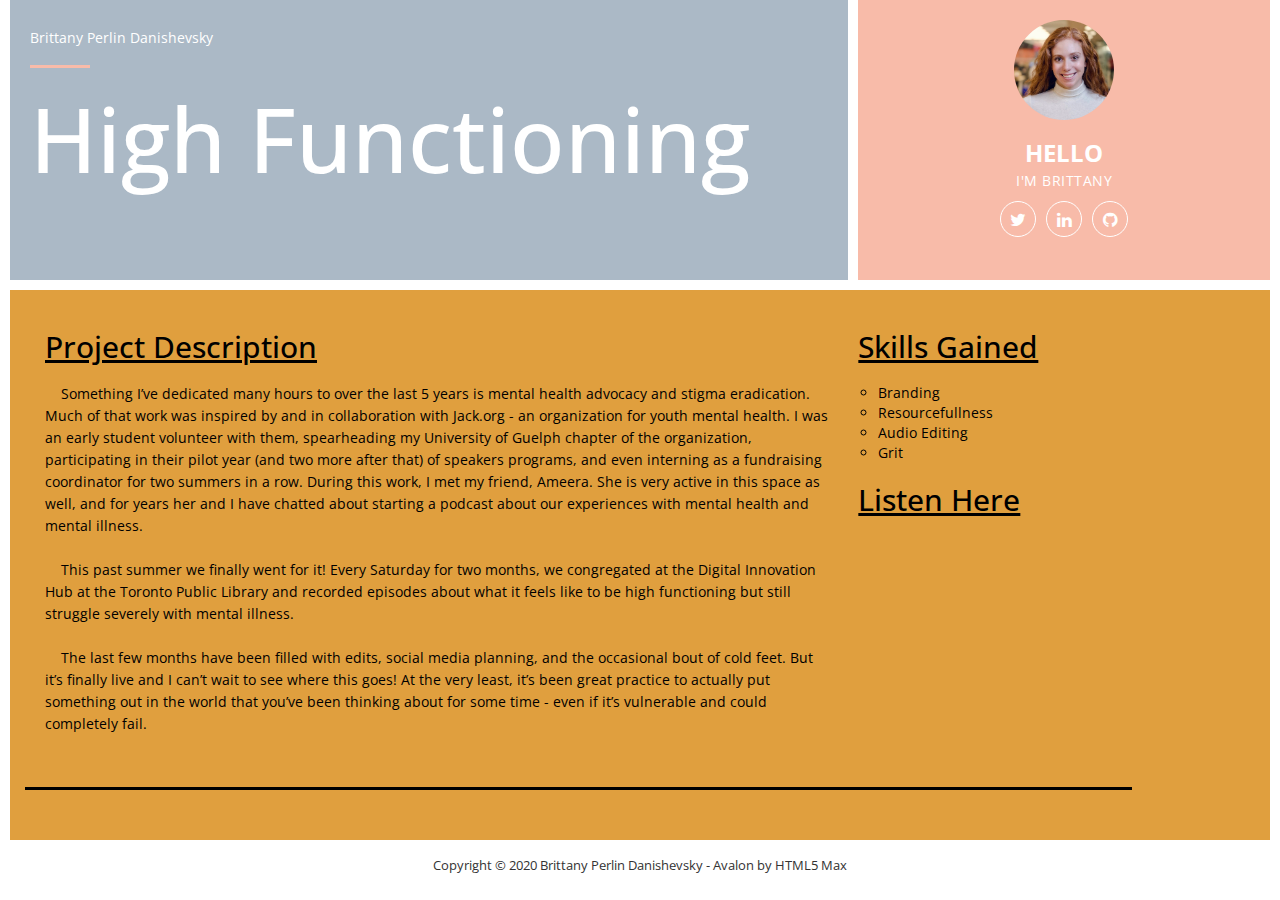
==== commit 6c941e66: "Update highfunctioning.html" ====
--- a/highfunctioning.html
+++ b/highfunctioning.html
@@ -92,10 +92,9 @@
         <div class="row">
             <div class="col-md-12">
               <div class="line-dec"></div>  
-                <blockquote class="instagram-media" data-instgrm-captioned data-instgrm-permalink="https://www.instagram.com/p/B7i2Wv_BBAn/?utm_source=ig_embed&amp;utm_campaign=loading" data-instgrm-version="12" style=" background:#FFF; border:0; border-radius:3px; box-shadow:0 0 1px 0 rgba(0,0,0,0.5),0 1px 10px 0 rgba(0,0,0,0.15); margin: 1px; max-width:540px; min-width:326px; padding:0; width:99.375%; width:-webkit-calc(100% - 2px); width:calc(100% - 2px);"><div style="padding:16px;"> <a href="https://www.instagram.com/p/B7i2Wv_BBAn/?utm_source=ig_embed&amp;utm_campaign=loading" style=" background:#FFFFFF; line-height:0; padding:0 0; text-align:center; text-decoration:none; width:100%;" target="_blank"> <div style=" display: flex; flex-direction: row; align-items: center;"> <div style="background-color: #F4F4F4; border-radius: 50%; flex-grow: 0; height: 40px; margin-right: 14px; width: 40px;"></div> <div style="display: flex; flex-direction: column; flex-grow: 1; justify-content: center;"> <div style=" background-color: #F4F4F4; border-radius: 4px; flex-grow: 0; height: 14px; margin-bottom: 6px; width: 100px;"></div> <div style=" background-color: #F4F4F4; border-radius: 4px; flex-grow: 0; height: 14px; width: 60px;"></div></div></div><div style="padding: 19% 0;"></div> <div style="display:block; height:50px; margin:0 auto 12px; width:50px;"><svg width="50px" height="50px" viewBox="0 0 60 60" version="1.1" xmlns="https://www.w3.org/2000/svg" xmlns:xlink="https://www.w3.org/1999/xlink"><g stroke="none" stroke-width="1" fill="none" fill-rule="evenodd"><g transform="translate(-511.000000, -20.000000)" fill="#000000"><g><path d="M556.869,30.41 C554.814,30.41 553.148,32.076 553.148,34.131 C553.148,36.186 554.814,37.852 556.869,37.852 C558.924,37.852 560.59,36.186 560.59,34.131 C560.59,32.076 558.924,30.41 556.869,30.41 M541,60.657 C535.114,60.657 530.342,55.887 530.342,50 C530.342,44.114 535.114,39.342 541,39.342 C546.887,39.342 551.658,44.114 551.658,50 C551.658,55.887 546.887,60.657 541,60.657 M541,33.886 C532.1,33.886 524.886,41.1 524.886,50 C524.886,58.899 532.1,66.113 541,66.113 C549.9,66.113 557.115,58.899 557.115,50 C557.115,41.1 549.9,33.886 541,33.886 M565.378,62.101 C565.244,65.022 564.756,66.606 564.346,67.663 C563.803,69.06 563.154,70.057 562.106,71.106 C561.058,72.155 560.06,72.803 558.662,73.347 C557.607,73.757 556.021,74.244 553.102,74.378 C549.944,74.521 548.997,74.552 541,74.552 C533.003,74.552 532.056,74.521 528.898,74.378 C525.979,74.244 524.393,73.757 523.338,73.347 C521.94,72.803 520.942,72.155 519.894,71.106 C518.846,70.057 518.197,69.06 517.654,67.663 C517.244,66.606 516.755,65.022 516.623,62.101 C516.479,58.943 516.448,57.996 516.448,50 C516.448,42.003 516.479,41.056 516.623,37.899 C516.755,34.978 517.244,33.391 517.654,32.338 C518.197,30.938 518.846,29.942 519.894,28.894 C520.942,27.846 521.94,27.196 523.338,26.654 C524.393,26.244 525.979,25.756 528.898,25.623 C532.057,25.479 533.004,25.448 541,25.448 C548.997,25.448 549.943,25.479 553.102,25.623 C556.021,25.756 557.607,26.244 558.662,26.654 C560.06,27.196 561.058,27.846 562.106,28.894 C563.154,29.942 563.803,30.938 564.346,32.338 C564.756,33.391 565.244,34.978 565.378,37.899 C565.522,41.056 565.552,42.003 565.552,50 C565.552,57.996 565.522,58.943 565.378,62.101 M570.82,37.631 C570.674,34.438 570.167,32.258 569.425,30.349 C568.659,28.377 567.633,26.702 565.965,25.035 C564.297,23.368 562.623,22.342 560.652,21.575 C558.743,20.834 556.562,20.326 553.369,20.18 C550.169,20.033 549.148,20 541,20 C532.853,20 531.831,20.033 528.631,20.18 C525.438,20.326 523.257,20.834 521.349,21.575 C519.376,22.342 517.703,23.368 516.035,25.035 C514.368,26.702 513.342,28.377 512.574,30.349 C511.834,32.258 511.326,34.438 511.181,37.631 C511.035,40.831 511,41.851 511,50 C511,58.147 511.035,59.17 511.181,62.369 C511.326,65.562 511.834,67.743 512.574,69.651 C513.342,71.625 514.368,73.296 516.035,74.965 C517.703,76.634 519.376,77.658 521.349,78.425 C523.257,79.167 525.438,79.673 528.631,79.82 C531.831,79.965 532.853,80.001 541,80.001 C549.148,80.001 550.169,79.965 553.369,79.82 C556.562,79.673 558.743,79.167 560.652,78.425 C562.623,77.658 564.297,76.634 565.965,74.965 C567.633,73.296 568.659,71.625 569.425,69.651 C570.167,67.743 570.674,65.562 570.82,62.369 C570.966,59.17 571,58.147 571,50 C571,41.851 570.966,40.831 570.82,37.631"></path></g></g></g></svg></div><div style="padding-top: 8px;"> <div style=" color:#3897f0; font-family:Arial,sans-serif; font-size:14px; font-style:normal; font-weight:550; line-height:18px;"> View this post on Instagram</div></div><div style="padding: 12.5% 0;"></div> <div style="display: flex; flex-direction: row; margin-bottom: 14px; align-items: center;"><div> <div style="background-color: #F4F4F4; border-radius: 50%; height: 12.5px; width: 12.5px; transform: translateX(0px) translateY(7px);"></div> <div style="background-color: #F4F4F4; height: 12.5px; transform: rotate(-45deg) translateX(3px) translateY(1px); width: 12.5px; flex-grow: 0; margin-right: 14px; margin-left: 2px;"></div> <div style="background-color: #F4F4F4; border-radius: 50%; height: 12.5px; width: 12.5px; transform: translateX(9px) translateY(-18px);"></div></div><div style="margin-left: 8px;"> <div style=" background-color: #F4F4F4; border-radius: 50%; flex-grow: 0; height: 20px; width: 20px;"></div> <div style=" width: 0; height: 0; border-top: 2px solid transparent; border-left: 6px solid #f4f4f4; border-bottom: 2px solid transparent; transform: translateX(16px) translateY(-4px) rotate(30deg)"></div></div><div style="margin-left: auto;"> <div style=" width: 0px; border-top: 8px solid #F4F4F4; border-right: 8px solid transparent; transform: translateY(16px);"></div> <div style=" background-color: #F4F4F4; flex-grow: 0; height: 12px; width: 16px; transform: translateY(-4px);"></div> <div style=" width: 0; height: 0; border-top: 8px solid #F4F4F4; border-left: 8px solid transparent; transform: translateY(-4px) translateX(8px);"></div></div></div></a> <p style=" margin:8px 0 0 0; padding:0 4px;"> <a href="https://www.instagram.com/p/B7i2Wv_BBAn/?utm_source=ig_embed&amp;utm_campaign=loading" style=" color:#000; font-family:Arial,sans-serif; font-size:14px; font-style:normal; font-weight:normal; line-height:17px; text-decoration:none; word-wrap:break-word;" target="_blank">It&#39;s here! It&#39;s here! And to celebrate, we&#39;re throwing it back to the summer that started it all. We met in 2015, and spent a summer being basic, dressing as sharks, playing golf (badly), drinking ice coffees, and talking about mental health. You&#39;ll hear about Summer &#39;15 and more in today&#39;s episode! Let us know what you think! . . . #podcast #mentalhealth #mentalillness #mentalwellness #depression #success #anxiety #highfunctioning #millenials #worklifebalance #crying #joy #torontopodcast #vulnerable #podcast #podcasting #podcasts #spotify #podcastlife #podcaster #radio #youtube #music #itunes</a></p> <p style=" color:#c9c8cd; font-family:Arial,sans-serif; font-size:14px; line-height:17px; margin-bottom:0; margin-top:8px; overflow:hidden; padding:8px 0 7px; text-align:center; text-overflow:ellipsis; white-space:nowrap;">A post shared by <a href="https://www.instagram.com/highfunctioningpodcast/?utm_source=ig_embed&amp;utm_campaign=loading" style=" color:#c9c8cd; font-family:Arial,sans-serif; font-size:14px; font-style:normal; font-weight:normal; line-height:17px;" target="_blank"> High Functioning Podcast</a> (@highfunctioningpodcast) on <time style=" font-family:Arial,sans-serif; font-size:14px; line-height:17px;" datetime="2020-01-20T14:17:39+00:00">Jan 20, 2020 at 6:17am PST</time></p></div></blockquote> <script async src="//www.instagram.com/embed.js"></script>
-		<blockquote class="instagram-media" data-instgrm-captioned data-instgrm-permalink="https://www.instagram.com/p/B7hBpAIBC-T/?utm_source=ig_embed&amp;utm_campaign=loading" data-instgrm-version="12" style=" background:#FFF; border:0; border-radius:3px; box-shadow:0 0 1px 0 rgba(0,0,0,0.5),0 1px 10px 0 rgba(0,0,0,0.15); margin: 1px; max-width:540px; min-width:326px; padding:0; width:99.375%; width:-webkit-calc(100% - 2px); width:calc(100% - 2px);"><div style="padding:16px;"> <a href="https://www.instagram.com/p/B7hBpAIBC-T/?utm_source=ig_embed&amp;utm_campaign=loading" style=" background:#FFFFFF; line-height:0; padding:0 0; text-align:center; text-decoration:none; width:100%;" target="_blank"> <div style=" display: flex; flex-direction: row; align-items: center;"> <div style="background-color: #F4F4F4; border-radius: 50%; flex-grow: 0; height: 40px; margin-right: 14px; width: 40px;"></div> <div style="display: flex; flex-direction: column; flex-grow: 1; justify-content: center;"> <div style=" background-color: #F4F4F4; border-radius: 4px; flex-grow: 0; height: 14px; margin-bottom: 6px; width: 100px;"></div> <div style=" background-color: #F4F4F4; border-radius: 4px; flex-grow: 0; height: 14px; width: 60px;"></div></div></div><div style="padding: 19% 0;"></div> <div style="display:block; height:50px; margin:0 auto 12px; width:50px;"><svg width="50px" height="50px" viewBox="0 0 60 60" version="1.1" xmlns="https://www.w3.org/2000/svg" xmlns:xlink="https://www.w3.org/1999/xlink"><g stroke="none" stroke-width="1" fill="none" fill-rule="evenodd"><g transform="translate(-511.000000, -20.000000)" fill="#000000"><g><path d="M556.869,30.41 C554.814,30.41 553.148,32.076 553.148,34.131 C553.148,36.186 554.814,37.852 556.869,37.852 C558.924,37.852 560.59,36.186 560.59,34.131 C560.59,32.076 558.924,30.41 556.869,30.41 M541,60.657 C535.114,60.657 530.342,55.887 530.342,50 C530.342,44.114 535.114,39.342 541,39.342 C546.887,39.342 551.658,44.114 551.658,50 C551.658,55.887 546.887,60.657 541,60.657 M541,33.886 C532.1,33.886 524.886,41.1 524.886,50 C524.886,58.899 532.1,66.113 541,66.113 C549.9,66.113 557.115,58.899 557.115,50 C557.115,41.1 549.9,33.886 541,33.886 M565.378,62.101 C565.244,65.022 564.756,66.606 564.346,67.663 C563.803,69.06 563.154,70.057 562.106,71.106 C561.058,72.155 560.06,72.803 558.662,73.347 C557.607,73.757 556.021,74.244 553.102,74.378 C549.944,74.521 548.997,74.552 541,74.552 C533.003,74.552 532.056,74.521 528.898,74.378 C525.979,74.244 524.393,73.757 523.338,73.347 C521.94,72.803 520.942,72.155 519.894,71.106 C518.846,70.057 518.197,69.06 517.654,67.663 C517.244,66.606 516.755,65.022 516.623,62.101 C516.479,58.943 516.448,57.996 516.448,50 C516.448,42.003 516.479,41.056 516.623,37.899 C516.755,34.978 517.244,33.391 517.654,32.338 C518.197,30.938 518.846,29.942 519.894,28.894 C520.942,27.846 521.94,27.196 523.338,26.654 C524.393,26.244 525.979,25.756 528.898,25.623 C532.057,25.479 533.004,25.448 541,25.448 C548.997,25.448 549.943,25.479 553.102,25.623 C556.021,25.756 557.607,26.244 558.662,26.654 C560.06,27.196 561.058,27.846 562.106,28.894 C563.154,29.942 563.803,30.938 564.346,32.338 C564.756,33.391 565.244,34.978 565.378,37.899 C565.522,41.056 565.552,42.003 565.552,50 C565.552,57.996 565.522,58.943 565.378,62.101 M570.82,37.631 C570.674,34.438 570.167,32.258 569.425,30.349 C568.659,28.377 567.633,26.702 565.965,25.035 C564.297,23.368 562.623,22.342 560.652,21.575 C558.743,20.834 556.562,20.326 553.369,20.18 C550.169,20.033 549.148,20 541,20 C532.853,20 531.831,20.033 528.631,20.18 C525.438,20.326 523.257,20.834 521.349,21.575 C519.376,22.342 517.703,23.368 516.035,25.035 C514.368,26.702 513.342,28.377 512.574,30.349 C511.834,32.258 511.326,34.438 511.181,37.631 C511.035,40.831 511,41.851 511,50 C511,58.147 511.035,59.17 511.181,62.369 C511.326,65.562 511.834,67.743 512.574,69.651 C513.342,71.625 514.368,73.296 516.035,74.965 C517.703,76.634 519.376,77.658 521.349,78.425 C523.257,79.167 525.438,79.673 528.631,79.82 C531.831,79.965 532.853,80.001 541,80.001 C549.148,80.001 550.169,79.965 553.369,79.82 C556.562,79.673 558.743,79.167 560.652,78.425 C562.623,77.658 564.297,76.634 565.965,74.965 C567.633,73.296 568.659,71.625 569.425,69.651 C570.167,67.743 570.674,65.562 570.82,62.369 C570.966,59.17 571,58.147 571,50 C571,41.851 570.966,40.831 570.82,37.631"></path></g></g></g></svg></div><div style="padding-top: 8px;"> <div style=" color:#3897f0; font-family:Arial,sans-serif; font-size:14px; font-style:normal; font-weight:550; line-height:18px;"> View this post on Instagram</div></div><div style="padding: 12.5% 0;"></div> <div style="display: flex; flex-direction: row; margin-bottom: 14px; align-items: center;"><div> <div style="background-color: #F4F4F4; border-radius: 50%; height: 12.5px; width: 12.5px; transform: translateX(0px) translateY(7px);"></div> <div style="background-color: #F4F4F4; height: 12.5px; transform: rotate(-45deg) translateX(3px) translateY(1px); width: 12.5px; flex-grow: 0; margin-right: 14px; margin-left: 2px;"></div> <div style="background-color: #F4F4F4; border-radius: 50%; height: 12.5px; width: 12.5px; transform: translateX(9px) translateY(-18px);"></div></div><div style="margin-left: 8px;"> <div style=" background-color: #F4F4F4; border-radius: 50%; flex-grow: 0; height: 20px; width: 20px;"></div> <div style=" width: 0; height: 0; border-top: 2px solid transparent; border-left: 6px solid #f4f4f4; border-bottom: 2px solid transparent; transform: translateX(16px) translateY(-4px) rotate(30deg)"></div></div><div style="margin-left: auto;"> <div style=" width: 0px; border-top: 8px solid #F4F4F4; border-right: 8px solid transparent; transform: translateY(16px);"></div> <div style=" background-color: #F4F4F4; flex-grow: 0; height: 12px; width: 16px; transform: translateY(-4px);"></div> <div style=" width: 0; height: 0; border-top: 8px solid #F4F4F4; border-left: 8px solid transparent; transform: translateY(-4px) translateX(8px);"></div></div></div></a> <p style=" margin:8px 0 0 0; padding:0 4px;"> <a href="https://www.instagram.com/p/B7hBpAIBC-T/?utm_source=ig_embed&amp;utm_campaign=loading" style=" color:#000; font-family:Arial,sans-serif; font-size:14px; font-style:normal; font-weight:normal; line-height:17px; text-decoration:none; word-wrap:break-word;" target="_blank">Okay so, are the Sunday scaries hitting you like they&#39;re hitting us? 👻 Not to fret - we&#39;ve got a cure! High Functioning: Episode ONE comes out tomorrow!! Listen at work, school, at the coffee shop, or in bed. Whatever your Monday looks like, we hope we&#39;re a part of it! 👍 . . . Like, share, subscribe and, let us know what you think about this adventure. We couldn&#39;t be more excited. . . . #smonday #mentalhealth #mentalhealthawareness #anxiety #depression #selfcare #selflove #mentalillness #sundayscaries #therapy #health #wellness #healing #psychology #highfunctioning #wellbeing #trauma #support #podcast #podcasting #podcasts #spotify #itunes #podcastersofinstagram #applepodcast #googlepodcast #podernfamily #newpodcast #applepodcasts</a></p> <p style=" color:#c9c8cd; font-family:Arial,sans-serif; font-size:14px; line-height:17px; margin-bottom:0; margin-top:8px; overflow:hidden; padding:8px 0 7px; text-align:center; text-overflow:ellipsis; white-space:nowrap;">A post shared by <a href="https://www.instagram.com/highfunctioningpodcast/?utm_source=ig_embed&amp;utm_campaign=loading" style=" color:#c9c8cd; font-family:Arial,sans-serif; font-size:14px; font-style:normal; font-weight:normal; line-height:17px;" target="_blank"> High Functioning Podcast</a> (@highfunctioningpodcast) on <time style=" font-family:Arial,sans-serif; font-size:14px; line-height:17px;" datetime="2020-01-19T21:17:46+00:00">Jan 19, 2020 at 1:17pm PST</time></p></div></blockquote> <script async src="//www.instagram.com/embed.js"></script>
-		<blockquote class="instagram-media" data-instgrm-captioned data-instgrm-permalink="https://www.instagram.com/p/B7T5UJwBFZy/?utm_source=ig_embed&amp;utm_campaign=loading" data-instgrm-version="12" style=" background:#FFF; border:0; border-radius:3px; box-shadow:0 0 1px 0 rgba(0,0,0,0.5),0 1px 10px 0 rgba(0,0,0,0.15); margin: 1px; max-width:540px; min-width:326px; padding:0; width:99.375%; width:-webkit-calc(100% - 2px); width:calc(100% - 2px);"><div style="padding:16px;"> <a href="https://www.instagram.com/p/B7T5UJwBFZy/?utm_source=ig_embed&amp;utm_campaign=loading" style=" background:#FFFFFF; line-height:0; padding:0 0; text-align:center; text-decoration:none; width:100%;" target="_blank"> <div style=" display: flex; flex-direction: row; align-items: center;"> <div style="background-color: #F4F4F4; border-radius: 50%; flex-grow: 0; height: 40px; margin-right: 14px; width: 40px;"></div> <div style="display: flex; flex-direction: column; flex-grow: 1; justify-content: center;"> <div style=" background-color: #F4F4F4; border-radius: 4px; flex-grow: 0; height: 14px; margin-bottom: 6px; width: 100px;"></div> <div style=" background-color: #F4F4F4; border-radius: 4px; flex-grow: 0; height: 14px; width: 60px;"></div></div></div><div style="padding: 19% 0;"></div> <div style="display:block; height:50px; margin:0 auto 12px; width:50px;"><svg width="50px" height="50px" viewBox="0 0 60 60" version="1.1" xmlns="https://www.w3.org/2000/svg" xmlns:xlink="https://www.w3.org/1999/xlink"><g stroke="none" stroke-width="1" fill="none" fill-rule="evenodd"><g transform="translate(-511.000000, -20.000000)" fill="#000000"><g><path d="M556.869,30.41 C554.814,30.41 553.148,32.076 553.148,34.131 C553.148,36.186 554.814,37.852 556.869,37.852 C558.924,37.852 560.59,36.186 560.59,34.131 C560.59,32.076 558.924,30.41 556.869,30.41 M541,60.657 C535.114,60.657 530.342,55.887 530.342,50 C530.342,44.114 535.114,39.342 541,39.342 C546.887,39.342 551.658,44.114 551.658,50 C551.658,55.887 546.887,60.657 541,60.657 M541,33.886 C532.1,33.886 524.886,41.1 524.886,50 C524.886,58.899 532.1,66.113 541,66.113 C549.9,66.113 557.115,58.899 557.115,50 C557.115,41.1 549.9,33.886 541,33.886 M565.378,62.101 C565.244,65.022 564.756,66.606 564.346,67.663 C563.803,69.06 563.154,70.057 562.106,71.106 C561.058,72.155 560.06,72.803 558.662,73.347 C557.607,73.757 556.021,74.244 553.102,74.378 C549.944,74.521 548.997,74.552 541,74.552 C533.003,74.552 532.056,74.521 528.898,74.378 C525.979,74.244 524.393,73.757 523.338,73.347 C521.94,72.803 520.942,72.155 519.894,71.106 C518.846,70.057 518.197,69.06 517.654,67.663 C517.244,66.606 516.755,65.022 516.623,62.101 C516.479,58.943 516.448,57.996 516.448,50 C516.448,42.003 516.479,41.056 516.623,37.899 C516.755,34.978 517.244,33.391 517.654,32.338 C518.197,30.938 518.846,29.942 519.894,28.894 C520.942,27.846 521.94,27.196 523.338,26.654 C524.393,26.244 525.979,25.756 528.898,25.623 C532.057,25.479 533.004,25.448 541,25.448 C548.997,25.448 549.943,25.479 553.102,25.623 C556.021,25.756 557.607,26.244 558.662,26.654 C560.06,27.196 561.058,27.846 562.106,28.894 C563.154,29.942 563.803,30.938 564.346,32.338 C564.756,33.391 565.244,34.978 565.378,37.899 C565.522,41.056 565.552,42.003 565.552,50 C565.552,57.996 565.522,58.943 565.378,62.101 M570.82,37.631 C570.674,34.438 570.167,32.258 569.425,30.349 C568.659,28.377 567.633,26.702 565.965,25.035 C564.297,23.368 562.623,22.342 560.652,21.575 C558.743,20.834 556.562,20.326 553.369,20.18 C550.169,20.033 549.148,20 541,20 C532.853,20 531.831,20.033 528.631,20.18 C525.438,20.326 523.257,20.834 521.349,21.575 C519.376,22.342 517.703,23.368 516.035,25.035 C514.368,26.702 513.342,28.377 512.574,30.349 C511.834,32.258 511.326,34.438 511.181,37.631 C511.035,40.831 511,41.851 511,50 C511,58.147 511.035,59.17 511.181,62.369 C511.326,65.562 511.834,67.743 512.574,69.651 C513.342,71.625 514.368,73.296 516.035,74.965 C517.703,76.634 519.376,77.658 521.349,78.425 C523.257,79.167 525.438,79.673 528.631,79.82 C531.831,79.965 532.853,80.001 541,80.001 C549.148,80.001 550.169,79.965 553.369,79.82 C556.562,79.673 558.743,79.167 560.652,78.425 C562.623,77.658 564.297,76.634 565.965,74.965 C567.633,73.296 568.659,71.625 569.425,69.651 C570.167,67.743 570.674,65.562 570.82,62.369 C570.966,59.17 571,58.147 571,50 C571,41.851 570.966,40.831 570.82,37.631"></path></g></g></g></svg></div><div style="padding-top: 8px;"> <div style=" color:#3897f0; font-family:Arial,sans-serif; font-size:14px; font-style:normal; font-weight:550; line-height:18px;"> View this post on Instagram</div></div><div style="padding: 12.5% 0;"></div> <div style="display: flex; flex-direction: row; margin-bottom: 14px; align-items: center;"><div> <div style="background-color: #F4F4F4; border-radius: 50%; height: 12.5px; width: 12.5px; transform: translateX(0px) translateY(7px);"></div> <div style="background-color: #F4F4F4; height: 12.5px; transform: rotate(-45deg) translateX(3px) translateY(1px); width: 12.5px; flex-grow: 0; margin-right: 14px; margin-left: 2px;"></div> <div style="background-color: #F4F4F4; border-radius: 50%; height: 12.5px; width: 12.5px; transform: translateX(9px) translateY(-18px);"></div></div><div style="margin-left: 8px;"> <div style=" background-color: #F4F4F4; border-radius: 50%; flex-grow: 0; height: 20px; width: 20px;"></div> <div style=" width: 0; height: 0; border-top: 2px solid transparent; border-left: 6px solid #f4f4f4; border-bottom: 2px solid transparent; transform: translateX(16px) translateY(-4px) rotate(30deg)"></div></div><div style="margin-left: auto;"> <div style=" width: 0px; border-top: 8px solid #F4F4F4; border-right: 8px solid transparent; transform: translateY(16px);"></div> <div style=" background-color: #F4F4F4; flex-grow: 0; height: 12px; width: 16px; transform: translateY(-4px);"></div> <div style=" width: 0; height: 0; border-top: 8px solid #F4F4F4; border-left: 8px solid transparent; transform: translateY(-4px) translateX(8px);"></div></div></div></a> <p style=" margin:8px 0 0 0; padding:0 4px;"> <a href="https://www.instagram.com/p/B7T5UJwBFZy/?utm_source=ig_embed&amp;utm_campaign=loading" style=" color:#000; font-family:Arial,sans-serif; font-size:14px; font-style:normal; font-weight:normal; line-height:17px; text-decoration:none; word-wrap:break-word;" target="_blank">Our trailer is here! First episode drops soon. Keep an eye out 👀(or subscribe.. that’s probably easier). Share with your friends, your parents, your siblings, your dogs, and anyone else you know who has mental health (spoiler alert: everyone) 😜 . . . #highfunctioningpodcast #highfunctioning #podcast #torontopodcast #mentalhealth #mentalhealthawareness #nostigma #mentalhealthwarrior #mentalillness #millennial #success</a></p> <p style=" color:#c9c8cd; font-family:Arial,sans-serif; font-size:14px; line-height:17px; margin-bottom:0; margin-top:8px; overflow:hidden; padding:8px 0 7px; text-align:center; text-overflow:ellipsis; white-space:nowrap;">A post shared by <a href="https://www.instagram.com/highfunctioningpodcast/?utm_source=ig_embed&amp;utm_campaign=loading" style=" color:#c9c8cd; font-family:Arial,sans-serif; font-size:14px; font-style:normal; font-weight:normal; line-height:17px;" target="_blank"> High Functioning Podcast</a> (@highfunctioningpodcast) on <time style=" font-family:Arial,sans-serif; font-size:14px; line-height:17px;" datetime="2020-01-14T18:57:33+00:00">Jan 14, 2020 at 10:57am PST</time></p></div></blockquote> <script async src="//www.instagram.com/embed.js"></script>    
-		</div>
+		    <script src="https://apps.elfsight.com/p/platform.js" defer></script>
+<div class="elfsight-app-36e44b5d-0f1f-46a4-bad8-df333941f173"></div>
+                </div>
           </div>
         </div>
   </section>
